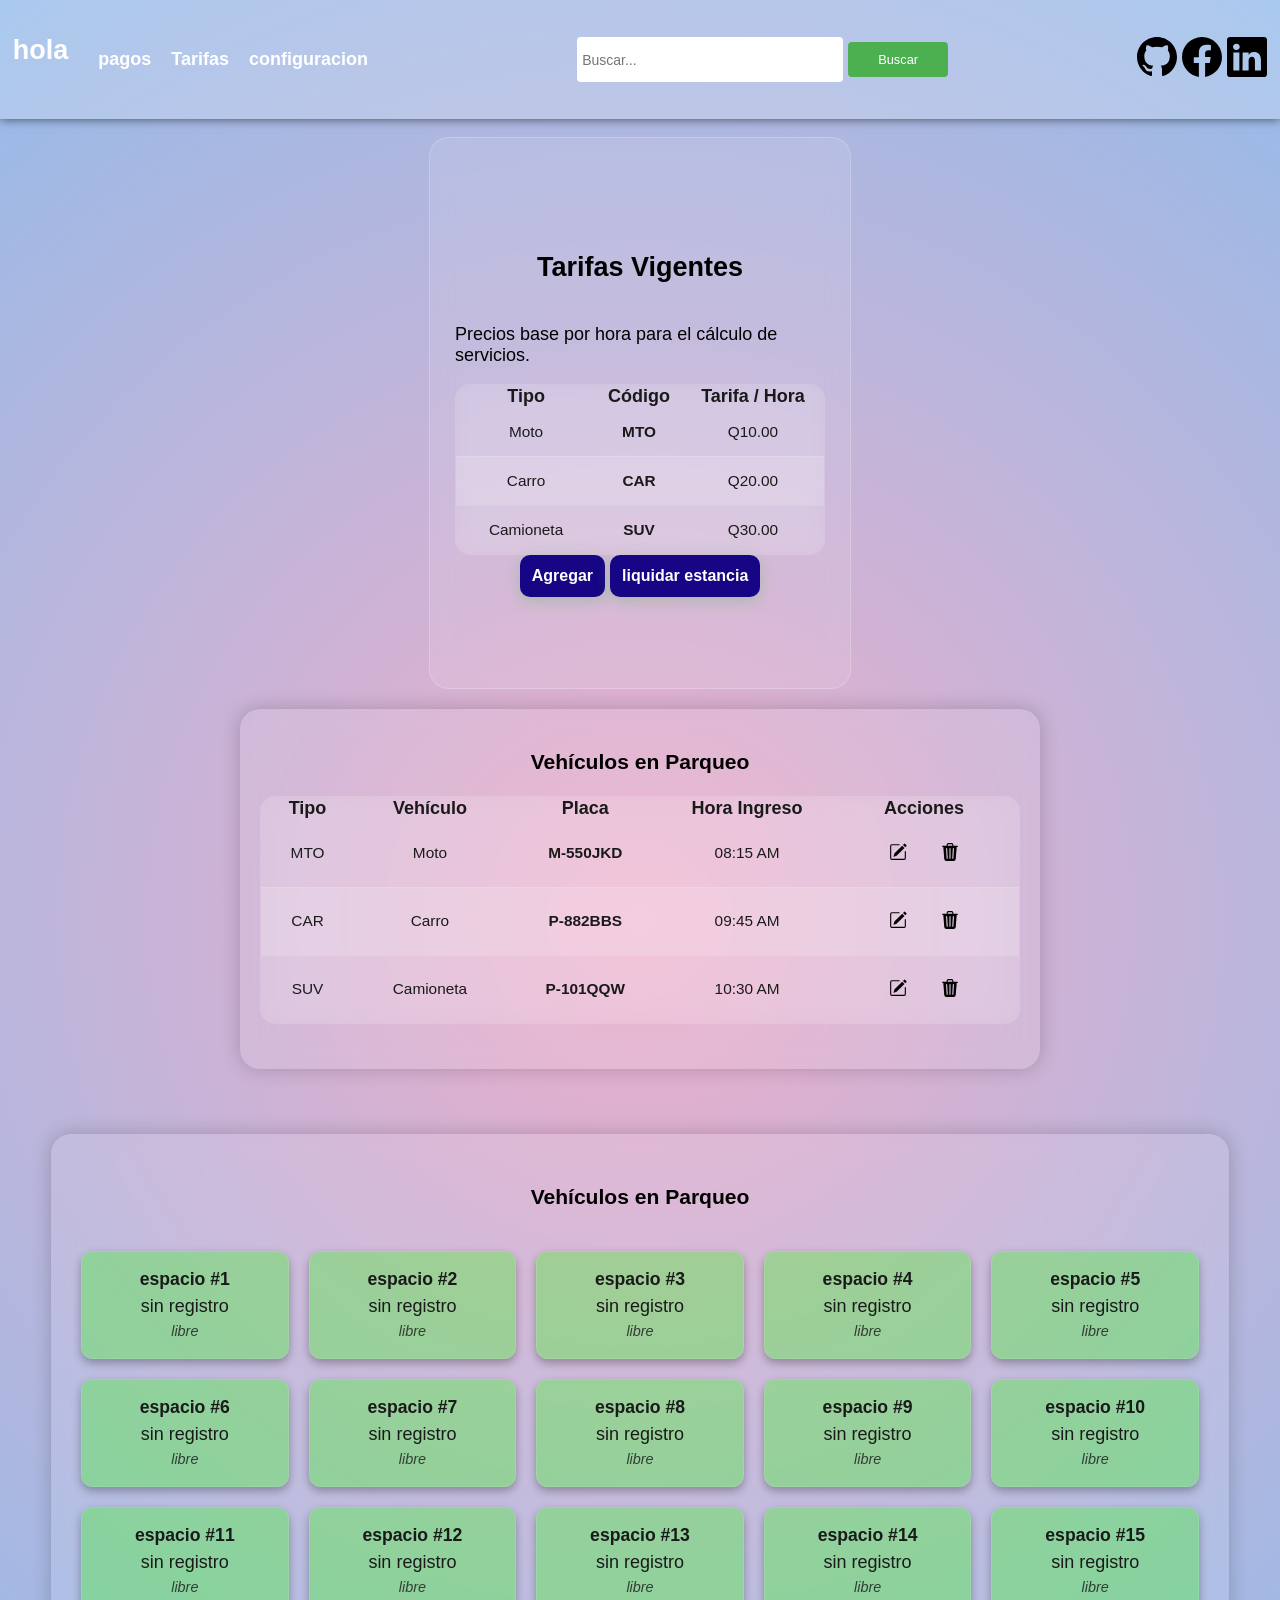
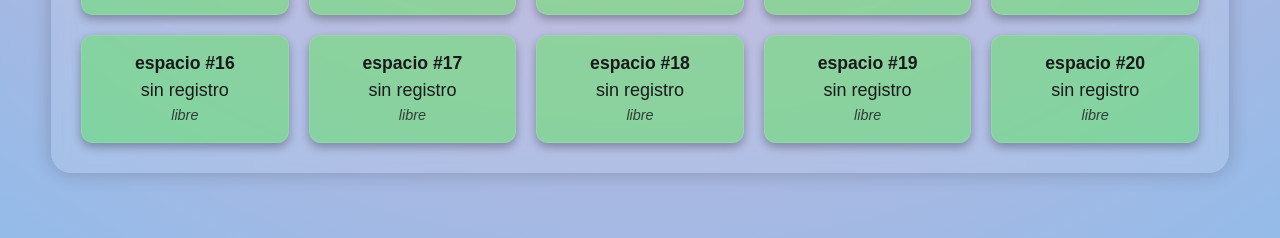
==== index.html @ a2da69eb "feat: :sparkles: se crearon dos nuevos archivos para almacenar los carros ya liquidados extraemos lo" ====
<!DOCTYPE html>
<html lang="en">

<head>
    <meta charset="UTF-8">
    <meta name="viewport" content="width=device-width, initial-scale=1.0">
    <title>Campus Parking || Campus land</title>
    <link rel="stylesheet" href="/css/style.css">
</head>

<body>
    <header>
        <nav class="navbar">
            <div class="nav-container">
                <div class="iconos">
                    <h1>hola</h1>
                </div>
                <ul class="nav-links">
                    <li><a href="/pagos.html">pagos</a></li>
                    <li><a href="#tarifas">Tarifas</a></li>
                    <li><a href="#">configuracion</a></li>
                </ul>
            </div>

            <div class="buscador">
                <input type="text" placeholder="Buscar...">
                <button type="submit">Buscar</button>
            </div>
            <div class="iconos-sociales">
                <a href=""><img src="/imagenes/iconos/github.svg" alt="github"></a>
                <a href=""><img src="/imagenes/iconos/facebook.svg" alt="facebook"></a>
                <a href=""><img src="/imagenes/iconos/linkedin.svg" alt="linkedin"></a>
            </div>
        </nav>
    </header>

    <main class="main">
        <div class="container-principal">

            <!-- SECCIÓN: TARIFAS -->
            <section id="tarifas" class="secciones">
                <h2>Tarifas Vigentes</h2>
                <p>Precios base por hora para el cálculo de servicios.</p>
                <table class="diseño tabla-tarifas">
                    <thead>
                        <tr>
                            <th>Tipo</th>
                            <th>Código</th>
                            <th>Tarifa / Hora</th>
                        </tr>
                    </thead>
                    <tbody>
                        <tr>
                            <td>Moto</td>
                            <td><strong>MTO</strong></td>
                            <td>Q10.00</td>
                        </tr>
                        <tr>
                            <td>Carro</td>
                            <td><strong>CAR</strong></td>
                            <td>Q20.00</td>
                        </tr>
                        <tr>
                            <td>Camioneta</td>
                            <td><strong>SUV</strong></td>
                            <td>Q30.00</td>
                        </tr>
                    </tbody>
                </table>
                <div class="acciones-formulario">
                    <a href="#agregar"><button type="submit" class="btn-actualizar">Agregar</button></a>
                    <a href="#liquidar"><button type="submit" class="btn-actualizar">liquidar estancia</button></a>
                    <div>
            </section>

            <!-- SECCIÓN: INGRESO -->
            <section id="agregar" class="secciones">
                <h2>Ingreso de Vehículo</h2>
                <form id="formulario-agregar" class="formulario-modificar">
                    <div class="grupo-input">
                        <label for="tipo-ingreso">Vehículo:</label>
                        <select id="tipo-ingreso" class="input-estilizado" required>
                            <option value="" disabled selected>Elegir tipo...</option>
                            <option value="MTO">MTO - Moto</option>
                            <option value="CAR">CAR - Carro</option>
                            <option value="SUV">SUV - Camioneta</option>
                        </select>
                    </div>
                    <div class="grupo-input">
                        <label>Detalles de entrada:</label>
                        <input type="number" id="estacionamiento" placeholder="Lugar (1-20)" min="1" max="20" required>

                        <input type="text" id="placa" placeholder="Ej: qw-145dr" required autocomplete="off">
                    </div>
                    <button type="submit" class="btn-actualizar">Registrar Ingreso</button>
                    <a href="#tarifas" class="btn-cancelar">Volver al inicio</a>
                </form>
            </section>

            <!-- SECCIÓN: MODIFICAR (Para corregir registros existentes) -->
            <section id="modificar" class="secciones">
                <h2>Modificar Registro</h2>
                <p>Utilice esta sección para corregir la placa o el tiempo de un vehículo ya ingresado.</p>

                <form class="formulario-modificar" id="formulario-modificacion">
                    <div class="grupo-input">
                        <label>Vehículo a editar:</label>
                        <input type="text" id="placa2" placeholder="Número de placa (Ej: P-123ABC)" required>

                    </div>

                    <div class="grupo-input">
                        <label>Nuevos datos del vehículo:</label>
                        <input type="number" id="estacionamiento1" placeholder="ingrese el lugar de estacionamiento"
                            min="1" max="20" required>
                        <input type="text" placeholder="Nueva placa (Ej: P-123ABC)" id="placas3" required>

                    </div>

                    <div class="acciones-formulario">
                        <button type="submit" class="btn-actualizar">Confirmar Cambios</button>
                        <a href="#tarifas" class="btn-cancelar">Cancelar y Volver</a>
                    </div>
                </form>
            </section>

            <!-- SECCIÓN: LIQUIDAR -->
            <section id="liquidar" class="secciones">
                <h2>Liquidar Estancia</h2>
                <form action="#" class="formulario-modificar" id="formulario-liquidar">
                    <div class="grupo-input">
                        <label>Seleccionar Vehículo Activo:</label>
                        <input type="text" placeholder="Buscar por número de placa" id="Liquidar-placa" required>
                    </div>

                    <div class="grupo-input">
                        <label>Total a pagar (Q):</label>
                        <input type="text" placeholder="Cálculo automático" readonly id="total">
                    </div>

                    <button type="submit" class="btn-actualizar">Registrar Pago y Salida</button>
                    <a href="#tarifas" class="btn-cancelar">Volver al inicio</a>
                </form>
            </section>
        </div>

        <!-- TABLA DE REGISTROS ACTIVOS -->
        <div class="container" id="modificaciones">
            <h3>Vehículos en Parqueo</h3>
            <table class="diseño" id="tablaVehiculos">
                <thead>
                    <tr>
                        <th>Tipo</th>
                        <th>Vehículo</th>
                        <th>Placa</th>
                        <th>Hora Ingreso</th>
                        <th>Acciones</th>
                    </tr>
                </thead>
                <tbody>
                    <!-- Fila de ejemplo 1 -->
                    <tr>
                        <td>MTO</td>
                        <td>Moto</td>
                        <td><strong>M-550JKD</strong></td>
                        <td>08:15 AM</td> <!-- Ejemplo de hora real -->
                        <td>
                            <a href="#modificar" class="btn-scroll">
                                <img src="/imagenes/iconos/pencil.svg" alt="editar" width="18">
                            </a>
                            <button class="btn-borrar">
                                <img src="/imagenes/iconos/trash.svg" alt="eliminar" width="18">
                            </button>
                        </td>
                    </tr>

                    <!-- Fila de ejemplo 2 -->
                    <tr>
                        <td>CAR</td>
                        <td>Carro</td>
                        <td><strong>P-882BBS</strong></td>
                        <td>09:45 AM</td>
                        <td>
                            <a href="#modificar" class="btn-scroll">
                                <img src="/imagenes/iconos/pencil.svg" alt="editar" width="18">
                            </a>
                            <button class="btn-borrar">
                                <img src="/imagenes/iconos/trash.svg" alt="eliminar" width="18">
                            </button>
                        </td>
                    </tr>

                    <!-- Fila de ejemplo 3 -->
                    <tr>
                        <td>SUV</td>
                        <td>Camioneta</td>
                        <td><strong>P-101QQW</strong></td>
                        <td>10:30 AM</td>
                        <td>
                            <a href="#modificar" class="btn-scroll">
                                <img src="/imagenes/iconos/pencil.svg" alt="editar" width="18">
                            </a>
                            <button class="btn-borrar">
                                <img src="/imagenes/iconos/trash.svg" alt="eliminar" width="18">
                            </button>
                        </td>
                    </tr>
                </tbody>
            </table>
        </div>
    </main>
    <section class="main">
        <div class="container" id="modificaciones1">
            <div class="">
                <h3>Vehículos en Parqueo</h3>
            </div>
            <div class="contenedor-espacios">
                <div class="espacios" id="espacio-1">
                    <p>espacio #1</p>
                    <p>sin registro</p>
                    <p>libre</p>
                </div>
                <div class="espacios" id="espacio-2">
                    <p>espacio #2</p>
                    <p>sin registro</p>
                    <p>libre</p>
                </div>
                <div class="espacios" id="espacio-3">
                    <p>espacio #3</p>
                    <p>sin registro</p>
                    <p>libre</p>
                </div>
                <div class="espacios" id="espacio-4">
                    <p>espacio #4</p>
                    <p>sin registro</p>
                    <p>libre</p>
                </div>
                <div class="espacios" id="espacio-5">
                    <p>espacio #5</p>
                    <p>sin registro</p>
                    <p>libre</p>
                </div>
                <div class="espacios" id="espacio-6">
                    <p>espacio #6</p>
                    <p>sin registro</p>
                    <p>libre</p>
                </div>
                <div class="espacios" id="espacio-7">
                    <p>espacio #7</p>
                    <p>sin registro</p>
                    <p>libre</p>
                </div>
                <div class="espacios" id="espacio-8">
                    <p>espacio #8</p>
                    <p>sin registro</p>
                    <p>libre</p>
                </div>
                <div class="espacios" id="espacio-9">
                    <p>espacio #9</p>
                    <p>sin registro</p>
                    <p>libre</p>
                </div>
                <div class="espacios" id="espacio-10">
                    <p>espacio #10</p>
                    <p>sin registro</p>
                    <p>libre</p>
                </div>
                <div class="espacios" id="espacio-11">
                    <p>espacio #11</p>
                    <p>sin registro</p>
                    <p>libre</p>
                </div>
                <div class="espacios" id="espacio-12">
                    <p>espacio #12</p>
                    <p>sin registro</p>
                    <p>libre</p>
                </div>
                <div class="espacios" id="espacio-13">
                    <p>espacio #13</p>
                    <p>sin registro</p>
                    <p>libre</p>
                </div>
                <div class="espacios" id="espacio-14">
                    <p>espacio #14</p>
                    <p>sin registro</p>
                    <p>libre</p>
                </div>
                <div class="espacios" id="espacio-15">
                    <p>espacio #15</p>
                    <p>sin registro</p>
                    <p>libre</p>
                </div>
                <div class="espacios" id="espacio-16">
                    <p>espacio #16</p>
                    <p>sin registro</p>
                    <p>libre</p>
                </div>
                <div class="espacios" id="espacio-17">
                    <p>espacio #17</p>
                    <p>sin registro</p>
                    <p>libre</p>
                </div>
                <div class="espacios" id="espacio-18">
                    <p>espacio #18</p>
                    <p>sin registro</p>
                    <p>libre</p>
                </div>
                <div class="espacios" id="espacio-19">
                    <p>espacio #19</p>
                    <p>sin registro</p>
                    <p>libre</p>
                </div>
                <div class="espacios" id="espacio-20">
                    <p>espacio #20</p>
                    <p>sin registro</p>
                    <p>libre</p>
                </div>
            </div>

        </div>
    </section>
    <script src="/javascript/index.js"></script>

</body>

</html>
---- css/style.css ----
/* ================== Variables Globales (Opcional pero recomendado) ================== */
:root {
    --glass-bg: rgba(255, 255, 255, 0.1);
    --glass-border: rgba(255, 255, 255, 0.2);
    --shadow: 0 0 clamp(10px, 2vw, 20px) rgba(0, 0, 0, 0.2);
}
html, body {
    scroll-behavior: auto !important; /* Desactiva scroll suave global */
}
body {
    margin: 0;
    min-height: 100vh;
    padding: 0;
    /* Clamp para la fuente base: mín 14px, ideal 1.5vw, máx 18px */
    font-size: clamp(14px, 1.5vw, 18px); 
    font-family: Arial, sans-serif;
    background: #EEAECA;
    background: radial-gradient(circle, rgba(238, 174, 202, 1) 0%, rgba(148, 187, 233, 1) 100%);
    overflow-x: hidden; /* Evita scroll horizontal indeseado */
}

/* ================== Login ========================== */
.main-login {
    display: flex;
    justify-content: center;
    align-items: center;
    width: 100%;
    height: 100%;
    min-height: 100vh;
    padding: clamp(10px, 2vw, 20px); /* Padding de seguridad en bordes */
    box-sizing: border-box;
}

.container {
    display: flex;
    flex-direction: column;
    justify-content: center;
    align-items: center;
    /* Ancho responsive: min 300px, preferido 400px, max 90% del viewport */
    width: clamp(300px, 90vw, 400px); 
    height: auto; /* Mejor auto que fijo para evitar cortes */
    min-height: clamp(300px, 60vh, 500px);
    background-color: var(--glass-bg);
    border-radius: clamp(10px, 2vw, 20px);
    box-shadow: var(--shadow);
    backdrop-filter: blur(10px);
    text-align: center;
    overflow: hidden; /* Contener hijos */
    padding: clamp(10px, 2vw, 20px);
    box-sizing: border-box;
}

.iconos {
    width: clamp(20%, 30%, 40%);
    height: auto;
    margin-bottom: clamp(10px, 2vh, 20px);
}

.iconos img {
    width: 100%;
    height: 100%;
    object-fit: contain;
}

.informacion {
    display: flex;
    flex-direction: column;
    padding: clamp(10px, 3vw, 20px);
    text-align: center;
    width: 100%;
    box-sizing: border-box;
}

.formulario-login {
    display: flex;
    flex-direction: column;
    gap: clamp(10px, 2vh, 15px);
    margin-top: clamp(10px, 3vh, 20px);
    width: clamp(70%, 90%, 100%);
    margin-left: auto;
    margin-right: auto;
    align-items: center;
}

.formulario-login input {
    width: 100%;
    padding: clamp(8px, 1.5vw, 12px);
    border: none;
    border-radius: clamp(4px, 1vw, 8px);
    background-color: rgba(255, 255, 255, 0.3);
    box-shadow: 0 0 5px rgba(0, 0, 0, 0.4);
    /* Fuente responsive dentro del input */
    font-size: clamp(14px, 1.2vw, 16px); 
    box-sizing: border-box;
}

.formulario-login button {
    padding: clamp(8px, 1.5vw, 12px) clamp(15px, 3vw, 25px);
    border: none;
    border-radius: clamp(4px, 1vw, 8px);
    background-color: #6b7dd59b;
    color: white;
    font-size: clamp(14px, 1.2vw, 16px);
    cursor: pointer;
    transition: background-color 0.3s ease;
    width: 100%; /* Botón full width en móviles se ve mejor */
    max-width: 200px;
}

.formulario-login button:hover {
    background-color: #1a10da;
}


/* ================== Cabecera Index ================== */

.navbar {
    width: 100%;
    background-color: rgba(255, 255, 255, 0.2);
    color: white;
    display: flex;
    justify-content: space-between;
    align-items: center;
    padding: clamp(5px, 1vw, 15px);
    box-shadow: 0 0 10px rgba(0, 0, 0, 0.6);
    margin-bottom: clamp(1%, 2vh, 3%);
    box-sizing: border-box;
    flex-wrap: wrap; /* Permite que los elementos bajen si no caben */
}

.nav-container {
    display: flex;
    align-items: center;
    gap: 10px;
}

.nav-links {
    display: flex;
    flex-direction: row;
    list-style: none;
    gap: clamp(5px, 2vw, 20px);
    margin: 0;
    padding: 0;
    /* Ajuste de margen responsive */
    margin: clamp(5px, 2vw, 20px); 
}

.nav-links a {
    text-decoration: none;
    color: white;
    font-weight: bold;
    display: inline-block;
    transition: all 0.3s ease;
    font-size: clamp(14px, 1.5vw, 18px);
}

.nav-links a:hover {
    color: #4CAF50;
    transform: translateY(-2px);
}

/* --- Estilos del Buscador --- */
.buscador {
    display: flex;
    gap: clamp(2px, 1vw, 5px);
    border-radius: 50px;
    margin: 0;
    align-items: center;
}

.buscador input {
    width: clamp(100px, 20vw, 300px);
    height: clamp(25px, 3vw, 35px);
    padding: clamp(2px, 1vw, 5px);
    border: none;
    border-radius: 4px;
    font-size: clamp(12px, 1.2vw, 14px);
}

.buscador button {
    width: clamp(60px, 10vw, 100px);
    height: clamp(25px, 3vw, 35px);
    padding: 2px 5px;
    background-color: #4CAF50;
    color: white;
    border: none;
    border-radius: 4px;
    cursor: pointer;
    font-size: clamp(10px, 1vw, 14px);
}

/* iconos sociales */
.iconos-sociales {
    display: flex;
    gap: clamp(2px, 1vw, 5px);
}

.iconos-sociales img {
    width: clamp(20px, 4vw, 40px);
    height: auto;
    cursor: pointer;
    transition: transform 0.3s ease;
}



/* ================== Main Principal ================== */

.main {
    display: flex;
    justify-content: center;
    align-items: flex-start; 
    width: 100%;
    height: auto;
    gap: clamp(10px, 2vw, 20px);
    flex-wrap: wrap;
    margin-bottom: clamp(20px, 5vh, 50px);
    padding: 0 clamp(10px, 2vw, 20px);
    box-sizing: border-box;
}

#modificaciones {
    display: flex;
    flex-direction: column;
    justify-content: start;
    background-color: var(--glass-bg);
    border-radius: clamp(10px, 2vw, 20px);
    box-shadow: var(--shadow);
    backdrop-filter: blur(10px);
    padding: clamp(10px, 2vw, 20px);
    width: clamp(300px, 95%, 800px); 
    height: auto;
    min-height: clamp(200px, 40vh, 500px);
    overflow-x: auto;
}

/* diseño de la tabla */
.diseño {
    width: 100%;
    font-family: 'Segoe UI', Tahoma, Geneva, Verdana, sans-serif;
    background: var(--glass-bg);
    backdrop-filter: blur(10px);
    border-radius: clamp(8px, 1.5vw, 15px);
    overflow: hidden;
    color: #1a1a1a;
    border: 1px solid var(--glass-border);
    border-collapse: collapse; /* Importante para tablas */
}

.diseño td {
    padding: clamp(8px, 1.5vw, 15px);
    text-align: center;
    border-bottom: 1px solid rgba(255, 255, 255, 0.1);
    font-size: clamp(12px, 1.2vw, 16px);
}

.diseño tr:nth-child(even) {
    background-color: rgba(255, 255, 255, 0.15);
}

.diseño tr:hover {
    background-color: rgba(255, 255, 255, 0.25);
    transition: background 0.3s ease;
}

.diseño tr:last-child td {
    border-bottom: none;
}

.diseño button {
    padding: clamp(4px, 0.8vw, 8px) clamp(8px, 1.5vw, 15px);
    border: none;
    border-radius: clamp(3px, 0.5vw, 5px);
    background-color: transparent;
    color: white;
    font-size: clamp(12px, 1vw, 14px);
    cursor: pointer;
    transition: background-color 0.3s ease;
}

.diseño button:hover {
    background-color: rgba(0, 0, 0, 0.4);
}

/* --- Contenedor Principal (Formulario Modificar) --- */
.container-principal {
    display: flex;
    flex-direction: column;
    align-items: center;
    /* Ancho flexible */
    width: clamp(300px, 90vw, 420px);
    /* Altura más controlada - similar a como la tenías */
    height: clamp(450px, 65vh, 550px);
    max-height: clamp(500px, 75vh, 650px);
    background-color: var(--glass-bg);
    border-radius: clamp(10px, 2vw, 20px);
    backdrop-filter: blur(10px);
    overflow-y: auto;
    overflow-x: hidden;
    scroll-behavior: smooth;
    scroll-snap-type: y mandatory;
    border: 1px solid var(--glass-border);
    margin: 0 auto; /* Centrado */
}
.secciones {
    flex: 0 0 100%;
    width: 100%;
    height: 100%;
    display: flex;
    flex-direction: column;
    justify-content: center;
    align-items: center;
    scroll-snap-align: start;
    padding: clamp(15px, 4vw, 25px);
    box-sizing: border-box;
}

.btn-scroll {
    display: inline-block;
    padding: clamp(4px, 1vw, 8px) clamp(8px, 2vw, 15px);
    border-radius: clamp(3px, 1vw, 5px);
    transition: background-color 0.3s ease;
    font-size: clamp(12px, 1.2vw, 14px);
}

.btn-scroll:hover {
    background-color: rgba(0, 0, 0, 0.4);
}

.formulario-modificar {
    display: flex;
    flex-direction: column;
    gap: clamp(10px, 3vh, 20px);
    width: 90%;
    max-width: 350px;
}

.grupo-input {
    display: flex;
    flex-direction: column;
    gap: clamp(4px, 1vh, 8px);
    text-align: left;
    width: 100%;
}

.grupo-input label {
    color: white;
    font-size: clamp(0.75rem, 1.2vw, 0.9rem);
    font-weight: bold;
    margin-left: 5px;
    text-shadow: 1px 1px 2px rgba(0, 0, 0, 0.2);
}

.input-estilizado,
.formulario-modificar input {
    width: 100%;
    padding: clamp(8px, 1.5vw, 12px);
    border: 1px solid rgba(255, 255, 255, 0.3);
    border-radius: clamp(6px, 1.5vw, 10px);
    background: rgba(255, 255, 255, 0.2);
    color: #1a1a1a;
    font-size: clamp(13px, 1.2vw, 15px);
    outline: none;
    transition: all 0.3s ease;
    box-sizing: border-box;
}

.input-estilizado:focus,
.formulario-modificar input:focus {
    background: rgba(255, 255, 255, 0.4);
    border-color: white;
    box-shadow: 0 0 10px rgba(255, 255, 255, 0.2);
}

.btn-actualizar {
    background: #160584;
    color: white;
    padding: clamp(10px, 2vw, 12px);
    border: none;
    border-radius: clamp(6px, 1.5vw, 10px);
    font-weight: bold;
    cursor: pointer;
    box-shadow: 0 4px 15px rgba(76, 175, 80, 0.3);
    transition: transform 0.2s;
    font-size: clamp(14px, 1.5vw, 16px);
}

.btn-actualizar:hover {
    background: #517da0;
    transform: translateY(-2px);
}

.btn-cancelar {
    text-decoration: none;
    color: white;
    font-size: clamp(11px, 1.2vw, 13px);
    opacity: 0.7;
    margin-top: -5px;
}

.btn-cancelar:hover {
    opacity: 1;
    text-decoration: underline;
}



/* ================== Parqueo / Espacios ================== */

#modificaciones1 {
    display: flex;
    flex-direction: column;
    justify-content: start;
    align-items: center;
    background-color: var(--glass-bg);
    border-radius: clamp(10px, 2vw, 20px);
    box-shadow: var(--shadow);
    backdrop-filter: blur(10px);
    padding: clamp(15px, 4vw, 30px);
    width: clamp(300px, 95%, 1400px);
    margin: clamp(10px, 3vh, 20px) auto;
    height: auto;
    min-height: clamp(300px, 50vh, 400px);
    overflow-y: auto;
    overflow-x: hidden;
    box-sizing: border-box;
}

.contenedor-espacios {
    display: grid;
    /* Responsive Grid: 
       En escritorio son 5 columnas. 
       Usamos repeat(auto-fit...) o media queries abajo para cambiar esto */
    grid-template-columns: repeat(5, 1fr); 
    gap: clamp(10px, 2vw, 20px);
    width: 100%;
    margin-top: clamp(10px, 3vh, 20px);
}

.espacios {
    display: flex;
    flex-direction: column;
    justify-content: center;
    align-items: center;
    width: 100%;
    height: clamp(80px, 12vh, 120px);
    background-color: rgba(38, 255, 0, 0.3);
    border-radius: clamp(8px, 1.5vw, 12px);
    box-shadow: 0 4px 10px rgba(0, 0, 0, 0.3);
    transition: transform 0.2s ease, background-color 0.3s ease;
    padding: clamp(5px, 1.5vw, 15px);
    box-sizing: border-box;
    overflow: hidden;
    border: 1px solid rgba(255, 255, 255, 0.1);
    text-align: center;
}

.espacios:hover {
    transform: translateY(-5px);
    background-color: rgba(42, 196, 15, 0.5);
}

.espacios p {
    margin: clamp(1px, 0.5vh, 3px) 0;
    font-family: sans-serif;
    color: #1a1a1a;
    line-height: 1.2;
}

.espacios p:first-child {
    font-weight: bold;
    font-size: clamp(0.9rem, 1.5vw, 1.1rem);
}

.espacios p:last-child {
    font-style: italic;
    font-size: clamp(0.7rem, 1.2vw, 0.9rem);
    opacity: 0.8;
}

/* ================== MEDIA QUERIES ================== */

/* Tablets y pantallas medianas (menos de 900px) */
@media (max-width: 900px) {
    .contenedor-espacios {
        /* Reducimos a 3 columnas */
        grid-template-columns: repeat(3, 1fr);
    }
    
    .navbar {
        flex-direction: column;
        gap: 10px;
    }
    
    .nav-container {
        width: 100%;
        justify-content: center;
    }
}

/* Móviles (menos de 600px) */
@media (max-width: 600px) {
    .main {
        flex-direction: column;
        align-items: center;
    }

    #modificaciones, .container-principal {
        width: 95%; /* Ocupar casi todo el ancho */
        margin-bottom: 20px;
    }

    .contenedor-espacios {
        /* En móvil, 2 columnas para que sean legibles */
        grid-template-columns: repeat(2, 1fr);
    }

    .buscador {
        width: 100%;
        justify-content: center;
    }

    .buscador input {
        width: 60%;
    }
    
    .iconos-sociales {
        margin-top: 10px;
    }
    
    .nav-links {
        flex-wrap: wrap;
        justify-content: center;
    }
}

/* Pantallas muy pequeñas (menos de 350px) */
@media (max-width: 350px) {
    .contenedor-espacios {
        /* 1 sola columna */
        grid-template-columns: 1fr;
    }
    
    .formulario-login button {
        width: 100%;
    }
}
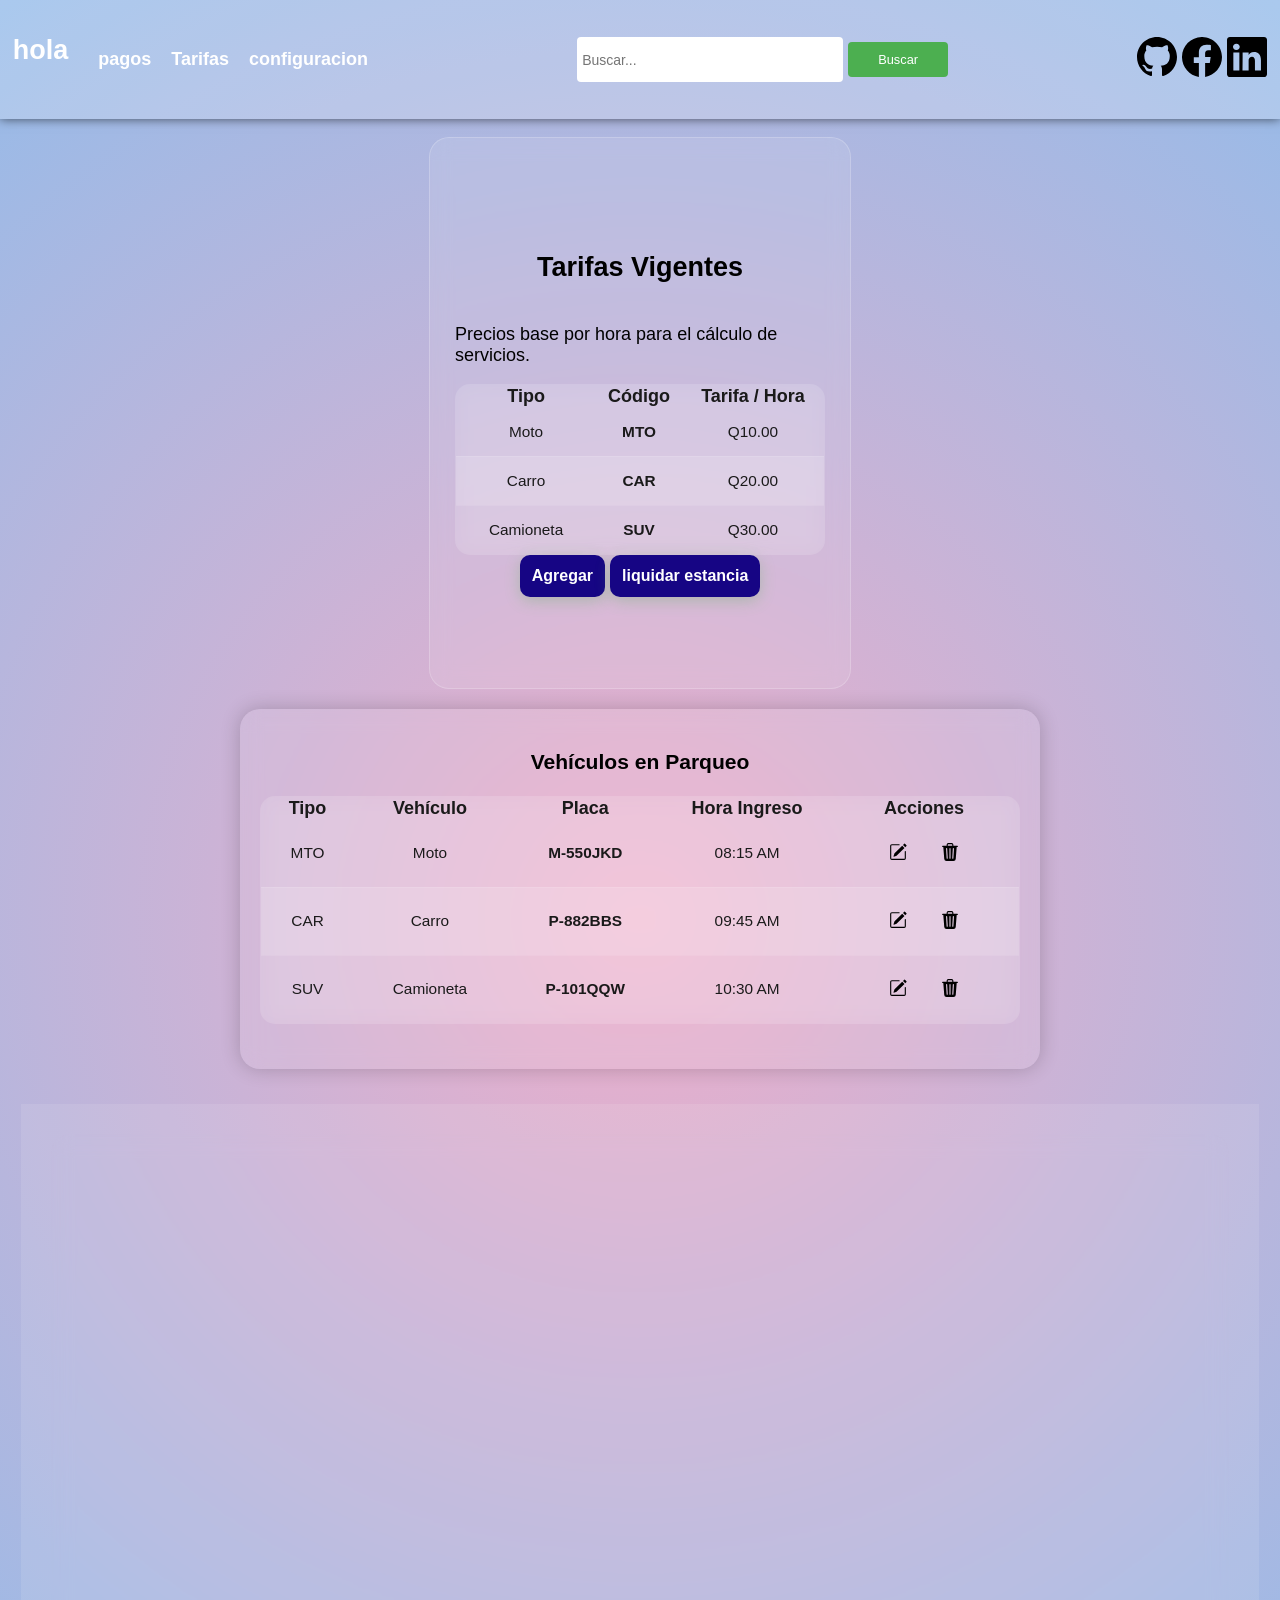
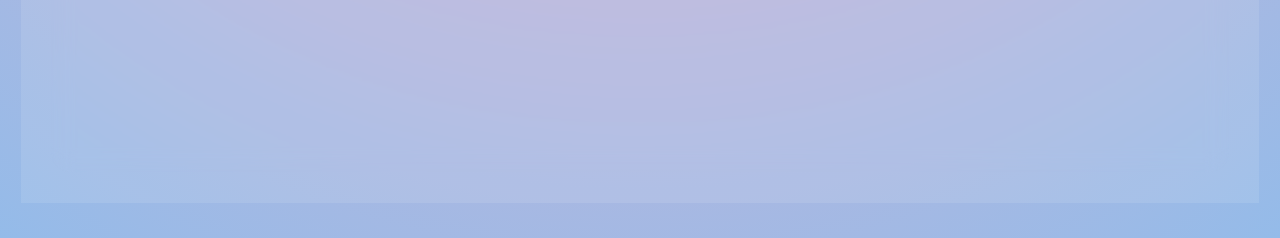
==== commit 715772a4: "feat: :art: se mejoraron los links de navegacion" ====
--- a/index.html
+++ b/index.html
@@ -157,7 +157,7 @@
                         <th>Acciones</th>
                     </tr>
                 </thead>
-                <tbody>
+                <tbody id="datos">
                     <!-- Fila de ejemplo 1 -->
                     <tr>
                         <td>MTO</td>
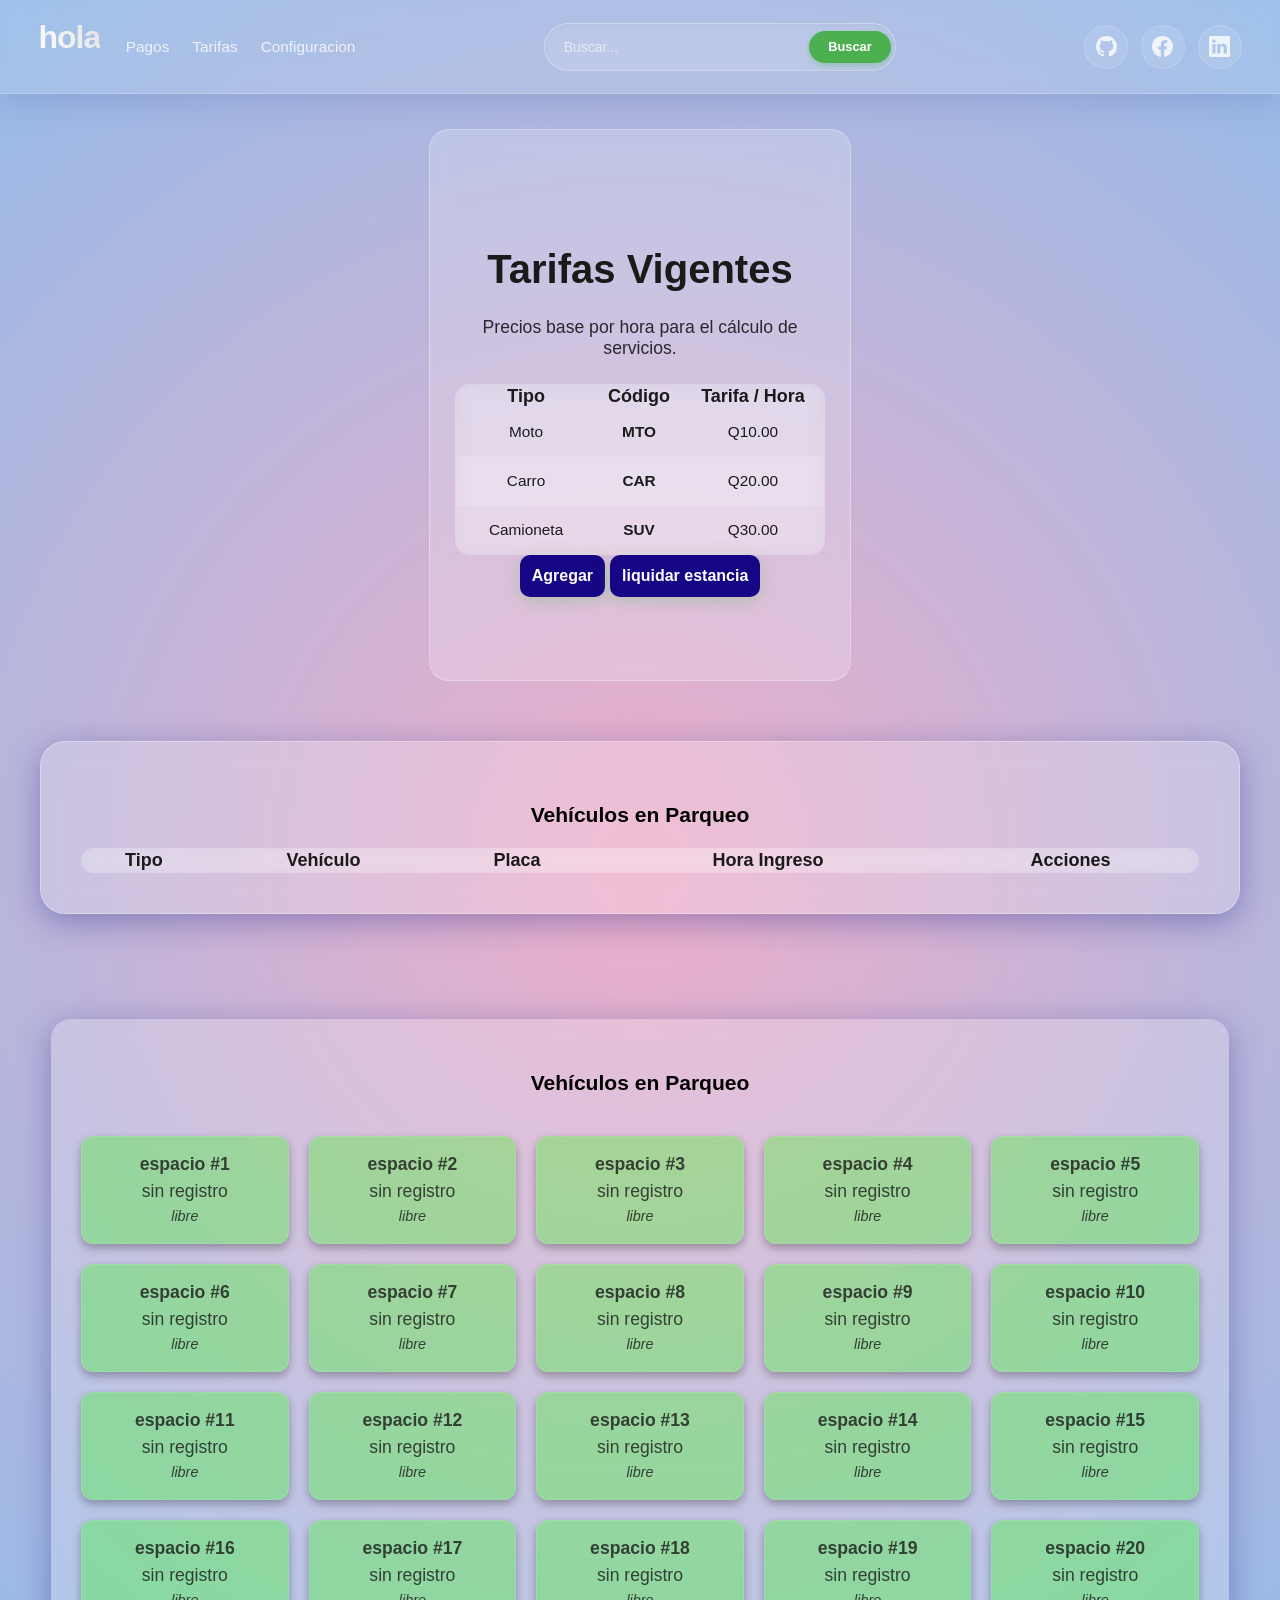
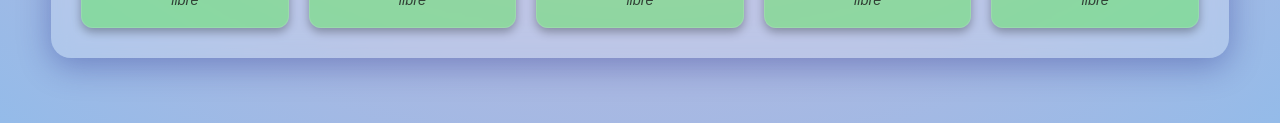
==== commit 473d9902: "feat: :art: rediseñar navbar y buscador con estilo glassmorphism - Se integra el buscador dentro de " ====
--- a/index.html
+++ b/index.html
@@ -6,34 +6,38 @@
     <meta name="viewport" content="width=device-width, initial-scale=1.0">
     <title>Campus Parking || Campus land</title>
     <link rel="stylesheet" href="/css/style.css">
+    <link rel="stylesheet" href="/css/pagos.css">
+    <link rel="stylesheet" href="/css/mediaQuerys.css">
 </head>
 
 <body>
-    <header>
-        <nav class="navbar">
-            <div class="nav-container">
-                <div class="iconos">
-                    <h1>hola</h1>
-                </div>
-                <ul class="nav-links">
-                    <li><a href="/pagos.html">pagos</a></li>
-                    <li><a href="#tarifas">Tarifas</a></li>
-                    <li><a href="#">configuracion</a></li>
-                </ul>
+  <header>
+    <nav class="navbar">
+        <div class="nav-container">
+            <div class="iconos">
+                <h1 class="logo">hola</h1>
             </div>
-
-            <div class="buscador">
-                <input type="text" placeholder="Buscar...">
-                <button type="submit">Buscar</button>
-            </div>
-            <div class="iconos-sociales">
-                <a href=""><img src="/imagenes/iconos/github.svg" alt="github"></a>
-                <a href=""><img src="/imagenes/iconos/facebook.svg" alt="facebook"></a>
-                <a href=""><img src="/imagenes/iconos/linkedin.svg" alt="linkedin"></a>
-            </div>
-        </nav>
-    </header>
-
+            <ul class="nav-links">
+                <li><a href="/pagos.html">pagos</a></li>
+                <li><a href="#tarifas">Tarifas</a></li>
+                <li><a href="#">configuracion</a></li>
+            </ul>
+        </div>
+
+        <form class="buscador">
+            <input type="text" placeholder="Buscar...">
+            <button type="submit">
+                <span>Buscar</span>
+            </button>
+        </form>
+
+        <div class="iconos-sociales">
+            <a href=""><img src="/imagenes/iconos/github.svg" alt="github"></a>
+            <a href=""><img src="/imagenes/iconos/facebook.svg" alt="facebook"></a>
+            <a href=""><img src="/imagenes/iconos/linkedin.svg" alt="linkedin"></a>
+        </div>
+    </nav>
+</header>
     <main class="main">
         <div class="container-principal">
 
@@ -145,69 +149,71 @@
         </div>
 
         <!-- TABLA DE REGISTROS ACTIVOS -->
-        <div class="container" id="modificaciones">
-            <h3>Vehículos en Parqueo</h3>
-            <table class="diseño" id="tablaVehiculos">
-                <thead>
-                    <tr>
-                        <th>Tipo</th>
-                        <th>Vehículo</th>
-                        <th>Placa</th>
-                        <th>Hora Ingreso</th>
-                        <th>Acciones</th>
-                    </tr>
-                </thead>
-                <tbody id="datos">
-                    <!-- Fila de ejemplo 1 -->
-                    <tr>
-                        <td>MTO</td>
-                        <td>Moto</td>
-                        <td><strong>M-550JKD</strong></td>
-                        <td>08:15 AM</td> <!-- Ejemplo de hora real -->
-                        <td>
-                            <a href="#modificar" class="btn-scroll">
-                                <img src="/imagenes/iconos/pencil.svg" alt="editar" width="18">
-                            </a>
-                            <button class="btn-borrar">
-                                <img src="/imagenes/iconos/trash.svg" alt="eliminar" width="18">
-                            </button>
-                        </td>
-                    </tr>
-
-                    <!-- Fila de ejemplo 2 -->
-                    <tr>
-                        <td>CAR</td>
-                        <td>Carro</td>
-                        <td><strong>P-882BBS</strong></td>
-                        <td>09:45 AM</td>
-                        <td>
-                            <a href="#modificar" class="btn-scroll">
-                                <img src="/imagenes/iconos/pencil.svg" alt="editar" width="18">
-                            </a>
-                            <button class="btn-borrar">
-                                <img src="/imagenes/iconos/trash.svg" alt="eliminar" width="18">
-                            </button>
-                        </td>
-                    </tr>
-
-                    <!-- Fila de ejemplo 3 -->
-                    <tr>
-                        <td>SUV</td>
-                        <td>Camioneta</td>
-                        <td><strong>P-101QQW</strong></td>
-                        <td>10:30 AM</td>
-                        <td>
-                            <a href="#modificar" class="btn-scroll">
-                                <img src="/imagenes/iconos/pencil.svg" alt="editar" width="18">
-                            </a>
-                            <button class="btn-borrar">
-                                <img src="/imagenes/iconos/trash.svg" alt="eliminar" width="18">
-                            </button>
-                        </td>
-                    </tr>
-                </tbody>
-            </table>
-        </div>
+        <div class="contenedor-principal">
+            <div class="contenedor" id="tabla">
+                <h3>Vehículos en Parqueo</h3>
+                <table class="diseño" id="tablaVehiculos">
+                    <thead>
+                        <tr>
+                            <th>Tipo</th>
+                            <th>Vehículo</th>
+                            <th>Placa</th>
+                            <th>Hora Ingreso</th>
+                            <th>Acciones</th>
+                        </tr>
+                    </thead>
+                    <tbody id="datos">
+                        <!-- Fila de ejemplo 1 -->
+                        <tr>
+                            <td>MTO</td>
+                            <td>Moto</td>
+                            <td><strong>M-550JKD</strong></td>
+                            <td>08:15 AM</td> <!-- Ejemplo de hora real -->
+                            <td>
+                                <a href="#modificar" class="btn-scroll">
+                                    <img src="/imagenes/iconos/pencil.svg" alt="editar" width="18">
+                                </a>
+                                <button class="btn-borrar">
+                                    <img src="/imagenes/iconos/trash.svg" alt="eliminar" width="18">
+                                </button>
+                            </td>
+                        </tr>
+
+                        <!-- Fila de ejemplo 2 -->
+                        <tr>
+                            <td>CAR</td>
+                            <td>Carro</td>
+                            <td><strong>P-882BBS</strong></td>
+                            <td>09:45 AM</td>
+                            <td>
+                                <a href="#modificar" class="btn-scroll">
+                                    <img src="/imagenes/iconos/pencil.svg" alt="editar" width="18">
+                                </a>
+                                <button class="btn-borrar">
+                                    <img src="/imagenes/iconos/trash.svg" alt="eliminar" width="18">
+                                </button>
+                            </td>
+                        </tr>
+
+                        <!-- Fila de ejemplo 3 -->
+                        <tr>
+                            <td>SUV</td>
+                            <td>Camioneta</td>
+                            <td><strong>P-101QQW</strong></td>
+                            <td>10:30 AM</td>
+                            <td>
+                                <a href="#modificar" class="btn-scroll">
+                                    <img src="/imagenes/iconos/pencil.svg" alt="editar" width="18">
+                                </a>
+                                <button class="btn-borrar">
+                                    <img src="/imagenes/iconos/trash.svg" alt="eliminar" width="18">
+                                </button>
+                            </td>
+                        </tr>
+                    </tbody>
+                </table>
+                </div>
+            </div>
     </main>
     <section class="main">
         <div class="container" id="modificaciones1">
--- a/css/style.css
+++ b/css/style.css
@@ -36,7 +36,6 @@
     flex-direction: column;
     justify-content: center;
     align-items: center;
-    /* Ancho responsive: min 300px, preferido 400px, max 90% del viewport */
     width: clamp(300px, 90vw, 400px); 
     height: auto; /* Mejor auto que fijo para evitar cortes */
     min-height: clamp(300px, 60vh, 500px);
@@ -112,94 +111,180 @@
 }
 
 
-/* ================== Cabecera Index ================== */
+/* ================== Cabecera Index (Rediseñada) ================== */
 
 .navbar {
     width: 100%;
-    background-color: rgba(255, 255, 255, 0.2);
+    /* Efecto cristal realzado */
+    background: rgba(255, 255, 255, 0.1); 
+    backdrop-filter: blur(15px);
+    -webkit-backdrop-filter: blur(15px);
+    border-bottom: 1px solid rgba(255, 255, 255, 0.2);
+    box-shadow: 0 8px 32px 0 rgba(31, 38, 135, 0.15);
+    
     color: white;
     display: flex;
     justify-content: space-between;
     align-items: center;
-    padding: clamp(5px, 1vw, 15px);
-    box-shadow: 0 0 10px rgba(0, 0, 0, 0.6);
-    margin-bottom: clamp(1%, 2vh, 3%);
-    box-sizing: border-box;
-    flex-wrap: wrap; /* Permite que los elementos bajen si no caben */
+    padding: clamp(10px, 1.5vw, 20px) clamp(15px, 3vw, 40px);
+    margin-bottom: clamp(15px, 4vh, 35px);
+    box-sizing: border-box;
+    gap: 15px;
+    flex-wrap: wrap; 
 }
 
 .nav-container {
     display: flex;
     align-items: center;
-    gap: 10px;
+    gap: clamp(15px, 2vw, 30px);
+}
+
+.logo {
+    font-size: clamp(1.5rem, 2.5vw, 2.2rem);
+    font-weight: 800;
+    margin: 0;
+    background: linear-gradient(45deg, #ffffff, #e0e0e0);
+    -webkit-background-clip: text;
+    -webkit-text-fill-color: transparent;
+    letter-spacing: -1px;
 }
 
 .nav-links {
     display: flex;
     flex-direction: row;
     list-style: none;
-    gap: clamp(5px, 2vw, 20px);
+    gap: clamp(10px, 1.8vw, 25px);
     margin: 0;
     padding: 0;
-    /* Ajuste de margen responsive */
-    margin: clamp(5px, 2vw, 20px); 
 }
 
 .nav-links a {
     text-decoration: none;
-    color: white;
-    font-weight: bold;
+    color: rgba(255, 255, 255, 0.8);
+    font-weight: 500;
     display: inline-block;
+    transition: all 0.3s cubic-bezier(0.4, 0, 0.2, 1);
+    font-size: clamp(13px, 1.2vw, 16px);
+    text-transform: capitalize;
+    position: relative;
+}
+
+/* Línea animada sutil debajo de los links al pasar el cursor */
+.nav-links a::after {
+    content: '';
+    position: absolute;
+    width: 0;
+    height: 2px;
+    bottom: -4px;
+    left: 0;
+    background-color: #4CAF50;
+    transition: width 0.3s ease;
+}
+
+.nav-links a:hover {
+    color: #ffffff;
+    transform: translateY(-1px);
+}
+
+.nav-links a:hover::after {
+    width: 100%;
+}
+
+/* --- Rediseño del Buscador Estilo Cápsula --- */
+.buscador {
+    display: flex;
+    align-items: center;
+    position: relative;
+    background: rgba(255, 255, 255, 0.15);
+    border: 1px solid rgba(255, 255, 255, 0.25);
+    border-radius: 50px; /* Cápsula perfecta */
+    padding: 4px;
+    box-sizing: border-box;
+    transition: all 0.4s cubic-bezier(0.4, 0, 0.2, 1);
+    box-shadow: inset 0 2px 4px rgba(0, 0, 0, 0.05);
+}
+
+/* Animación de iluminación al hacer clic */
+.buscador:focus-within {
+    background: rgba(255, 255, 255, 0.25);
+    border-color: rgba(76, 175, 80, 0.7);
+    box-shadow: 0 0 15px rgba(76, 175, 80, 0.3), inset 0 2px 4px rgba(0, 0, 0, 0.02);
+    transform: scale(1.02);
+}
+
+.buscador input {
+    width: clamp(140px, 18vw, 280px);
+    height: clamp(30px, 3.5vw, 38px);
+    padding: 0 15px;
+    background: transparent; /* Transparente para usar el fondo de la cápsula */
+    border: none;
+    outline: none;
+    color: white;
+    font-size: clamp(12px, 1.1vw, 14px);
+}
+
+.buscador input::placeholder {
+    color: rgba(255, 255, 255, 0.6);
+}
+
+.buscador button {
+    height: clamp(26px, 3vw, 32px);
+    padding: 0 clamp(12px, 1.5vw, 20px);
+    background-color: #4CAF50;
+    color: white;
+    border: none;
+    border-radius: 50px; /* Redondeado de cápsula interna */
+    cursor: pointer;
+    font-size: clamp(11px, 1vw, 13px);
+    font-weight: 600;
     transition: all 0.3s ease;
-    font-size: clamp(14px, 1.5vw, 18px);
-}
-
-.nav-links a:hover {
-    color: #4CAF50;
-    transform: translateY(-2px);
-}
-
-/* --- Estilos del Buscador --- */
-.buscador {
-    display: flex;
-    gap: clamp(2px, 1vw, 5px);
-    border-radius: 50px;
-    margin: 0;
-    align-items: center;
-}
-
-.buscador input {
-    width: clamp(100px, 20vw, 300px);
-    height: clamp(25px, 3vw, 35px);
-    padding: clamp(2px, 1vw, 5px);
-    border: none;
-    border-radius: 4px;
-    font-size: clamp(12px, 1.2vw, 14px);
-}
-
-.buscador button {
-    width: clamp(60px, 10vw, 100px);
-    height: clamp(25px, 3vw, 35px);
-    padding: 2px 5px;
-    background-color: #4CAF50;
-    color: white;
-    border: none;
-    border-radius: 4px;
-    cursor: pointer;
-    font-size: clamp(10px, 1vw, 14px);
-}
-
-/* iconos sociales */
+    display: flex;
+    align-items: center;
+    justify-content: center;
+    box-shadow: 0 2px 6px rgba(76, 175, 80, 0.4);
+}
+
+.buscador button:hover {
+    background-color: #43a047;
+    box-shadow: 0 4px 12px rgba(76, 175, 80, 0.6);
+    transform: scale(1.03);
+}
+
+/* --- Iconos Sociales Modernizados --- */
 .iconos-sociales {
     display: flex;
-    gap: clamp(2px, 1vw, 5px);
+    gap: clamp(10px, 1vw, 15px);
+    align-items: center;
+}
+
+.iconos-sociales a {
+    display: flex;
+    align-items: center;
+    justify-content: center;
+    width: clamp(32px, 3.5vw, 42px);
+    height: clamp(32px, 3.5vw, 42px);
+    border-radius: 50%;
+    background: rgba(255, 255, 255, 0.1);
+    border: 1px solid rgba(255, 255, 255, 0.15);
+    transition: all 0.3s cubic-bezier(0.4, 0, 0.2, 1);
 }
 
 .iconos-sociales img {
-    width: clamp(20px, 4vw, 40px);
+    width: 50%; /* Se adapta al tamaño del contenedor circular */
     height: auto;
-    cursor: pointer;
-    transition: transform 0.3s ease;
+    filter: invert(1); /* Convierte iconos negros a blancos si es necesario */
+    opacity: 0.8;
+    transition: all 0.3s ease;
+}
+
+.iconos-sociales a:hover {
+    background: rgba(255, 255, 255, 0.25);
+    border-color: rgba(255, 255, 255, 0.5);
+    transform: translateY(-3px) scale(1.05);
+}
+
+.iconos-sociales a:hover img {
+    opacity: 1;
 }
 
 
@@ -217,21 +302,6 @@
     margin-bottom: clamp(20px, 5vh, 50px);
     padding: 0 clamp(10px, 2vw, 20px);
     box-sizing: border-box;
-}
-
-#modificaciones {
-    display: flex;
-    flex-direction: column;
-    justify-content: start;
-    background-color: var(--glass-bg);
-    border-radius: clamp(10px, 2vw, 20px);
-    box-shadow: var(--shadow);
-    backdrop-filter: blur(10px);
-    padding: clamp(10px, 2vw, 20px);
-    width: clamp(300px, 95%, 800px); 
-    height: auto;
-    min-height: clamp(200px, 40vh, 500px);
-    overflow-x: auto;
 }
 
 /* diseño de la tabla */
@@ -477,71 +547,3 @@
     font-size: clamp(0.7rem, 1.2vw, 0.9rem);
     opacity: 0.8;
 }
-
-/* ================== MEDIA QUERIES ================== */
-
-/* Tablets y pantallas medianas (menos de 900px) */
-@media (max-width: 900px) {
-    .contenedor-espacios {
-        /* Reducimos a 3 columnas */
-        grid-template-columns: repeat(3, 1fr);
-    }
-    
-    .navbar {
-        flex-direction: column;
-        gap: 10px;
-    }
-    
-    .nav-container {
-        width: 100%;
-        justify-content: center;
-    }
-}
-
-/* Móviles (menos de 600px) */
-@media (max-width: 600px) {
-    .main {
-        flex-direction: column;
-        align-items: center;
-    }
-
-    #modificaciones, .container-principal {
-        width: 95%; /* Ocupar casi todo el ancho */
-        margin-bottom: 20px;
-    }
-
-    .contenedor-espacios {
-        /* En móvil, 2 columnas para que sean legibles */
-        grid-template-columns: repeat(2, 1fr);
-    }
-
-    .buscador {
-        width: 100%;
-        justify-content: center;
-    }
-
-    .buscador input {
-        width: 60%;
-    }
-    
-    .iconos-sociales {
-        margin-top: 10px;
-    }
-    
-    .nav-links {
-        flex-wrap: wrap;
-        justify-content: center;
-    }
-}
-
-/* Pantallas muy pequeñas (menos de 350px) */
-@media (max-width: 350px) {
-    .contenedor-espacios {
-        /* 1 sola columna */
-        grid-template-columns: 1fr;
-    }
-    
-    .formulario-login button {
-        width: 100%;
-    }
-}
--- a/css/pagos.css
+++ b/css/pagos.css
@@ -0,0 +1,131 @@
+/* Variables de apoyo si no las tienes definidas */
+:root {
+    --glass-bg: rgba(255, 255, 255, 0.2);
+    --glass-border: rgba(255, 255, 255, 0.3);
+    --shadow: 0 8px 32px 0 rgba(31, 38, 135, 0.37);
+    --primary-color: #1a1a1a;
+}
+
+.contenedor-principal {
+    width: 100%;
+    display: flex;
+    justify-content: center;
+    padding: clamp(10px, 3vw, 20px);
+    box-sizing: border-box;
+}
+
+#tabla {
+    display: flex;
+    flex-direction: column;
+    align-items: center;
+    background-color: var(--glass-bg);
+    border-radius: clamp(15px, 3vw, 25px);
+    box-shadow: var(--shadow);
+    backdrop-filter: blur(12px);
+    -webkit-backdrop-filter: blur(12px);
+    padding: clamp(15px, 4vw, 40px); /* Ajustado para pantallas pequeñas */
+    width: 100%;
+    max-width: 1200px; 
+    margin: 20px auto;
+    border: 1px solid var(--glass-border);
+    box-sizing: border-box;
+    overflow: hidden; /* Evita que cualquier elemento rompa el diseño */
+}
+
+h2 {
+    font-size: clamp(1.4rem, 5vw, 2.5rem); /* Letra más fluida */
+    margin-bottom: 8px;
+    color: var(--primary-color);
+    text-align: center;
+}
+
+p {
+    font-size: clamp(0.85rem, 2vw, 1.1rem); /* Mejor escala para móviles */
+    margin-bottom: 25px;
+    opacity: 0.8;
+    text-align: center;
+}
+
+.Tabla {
+    width: 100%;
+    border-collapse: collapse;
+    font-family: 'Segoe UI', system-ui, sans-serif;
+}
+
+.Tabla thead th {
+    background-color: rgba(0, 0, 0, 0.05);
+    padding: 15px;
+    font-size: clamp(12px, 1.2vw, 15px);
+    text-transform: uppercase;
+    letter-spacing: 1px;
+    border-bottom: 2px solid var(--glass-border);
+    color: var(--primary-color);
+}
+
+.Tabla td {
+    padding: 15px;
+    text-align: center;
+    font-size: clamp(13px, 1.3vw, 16px); 
+    color: var(--primary-color);
+    border-bottom: 1px solid rgba(0, 0, 0, 0.05);
+}
+
+/* --- MODO RESPONSIVO (Móviles y Tablets) --- */
+@media (max-width: 850px) {
+    .Tabla thead {
+        display: none; /* Oculta cabecera original */
+    }
+
+    .Tabla, .Tabla tbody, .Tabla tr {
+        display: block;
+        width: 100%;
+    }
+
+    .Tabla tr {
+        margin-bottom: 15px;
+        border: 1px solid var(--glass-border);
+        border-radius: 15px;
+        background: rgba(255, 255, 255, 0.1);
+        padding: 8px 12px;
+        box-shadow: 0 4px 6px rgba(0,0,0,0.05);
+        box-sizing: border-box;
+    }
+
+    .Tabla td {
+        display: flex; /* Cambiado a flexbox para controlar el espacio perfectamente */
+        justify-content: space-between; /* Envía el título a la izquierda y el valor a la derecha */
+        align-items: center;
+        text-align: right;
+        padding: clamp(10px, 2vw, 15px) 0; /* Padding vertical fluido, sin padding lateral estático */
+        width: 100%;
+        border-bottom: 1px solid rgba(0, 0, 0, 0.05);
+        box-sizing: border-box;
+        font-size: clamp(12px, 3.5vw, 15px); /* Letra ultra adaptable en móvil */
+        gap: 15px; /* Espacio mínimo entre etiqueta y valor */
+    }
+
+    .Tabla td:last-child {
+        border-bottom: none;
+    }
+
+    /* Formateo del atributo data-label (Izquierda) */
+    .Tabla td::before {
+        content: attr(data-label);
+        font-weight: bold;
+        text-transform: uppercase;
+        font-size: clamp(10px, 3vw, 12px); /* Letra fluida para las etiquetas */
+        color: rgba(0, 0, 0, 0.6);
+        text-align: left;
+        flex-shrink: 0; /* Evita que el título se encoja */
+    }
+    
+    /* El texto del valor (Derecha) */
+    .Tabla td {
+        font-weight: 500;
+    }
+    
+    /* Resaltar el Pago Total en móviles si es el último elemento */
+    .Tabla tr td:last-child {
+        font-weight: bold;
+    }
+}
--- a/css/mediaQuerys.css
+++ b/css/mediaQuerys.css
@@ -0,0 +1,95 @@
+
+/* ================== MEDIA QUERIES ================== */
+
+/* Tablets y pantallas medianas (menos de 900px) */
+@media (max-width: 900px) {
+    .contenedor-espacios {
+        /* Reducimos a 3 columnas */
+        grid-template-columns: repeat(3, 1fr);
+    }
+    
+    .navbar {
+        flex-direction: column;
+        gap: 10px;
+    }
+    
+    .nav-container {
+        width: 100%;
+        justify-content: center;
+    }
+}
+
+/* Móviles (menos de 600px) */
+@media (max-width: 600px) {
+    .main {
+        flex-direction: column;
+        align-items: center;
+    }
+
+    #modificaciones, .container-principal {
+        width: 95%; /* Ocupar casi todo el ancho */
+        margin-bottom: 20px;
+    }
+
+    .contenedor-espacios {
+        /* En móvil, 2 columnas para que sean legibles */
+        grid-template-columns: repeat(2, 1fr);
+    }
+
+    .buscador {
+        width: 100%;
+        justify-content: center;
+    }
+
+    .buscador input {
+        width: 60%;
+    }
+    
+    .iconos-sociales {
+        margin-top: 10px;
+    }
+    
+    .nav-links {
+        flex-wrap: wrap;
+        justify-content: center;
+    }
+}
+
+/* Pantallas muy pequeñas (menos de 350px) */
+@media (max-width: 350px) {
+    .contenedor-espacios {
+        /* 1 sola columna */
+        grid-template-columns: 1fr;
+    }
+    
+    .formulario-login button {
+        width: 100%;
+    }
+}
+
+/* --- Ajustes Responsive para Pantallas Medianas/Pequeñas --- */
+@media (max-width: 768px) {
+    .navbar {
+        justify-content: center;
+        flex-direction: column;
+        gap: 20px;
+        padding: 20px;
+        text-align: center;
+    }
+
+    .nav-container {
+        flex-direction: column;
+        gap: 10px;
+        width: 100%;
+    }
+
+    .buscador {
+        width: 100%;
+        max-width: 400px; /* No deja que se haga gigante en tablets */
+        justify-content: space-between;
+    }
+
+    .buscador input {
+        flex-grow: 1; /* El input toma todo el espacio disponible en móvil */
+    }
+}
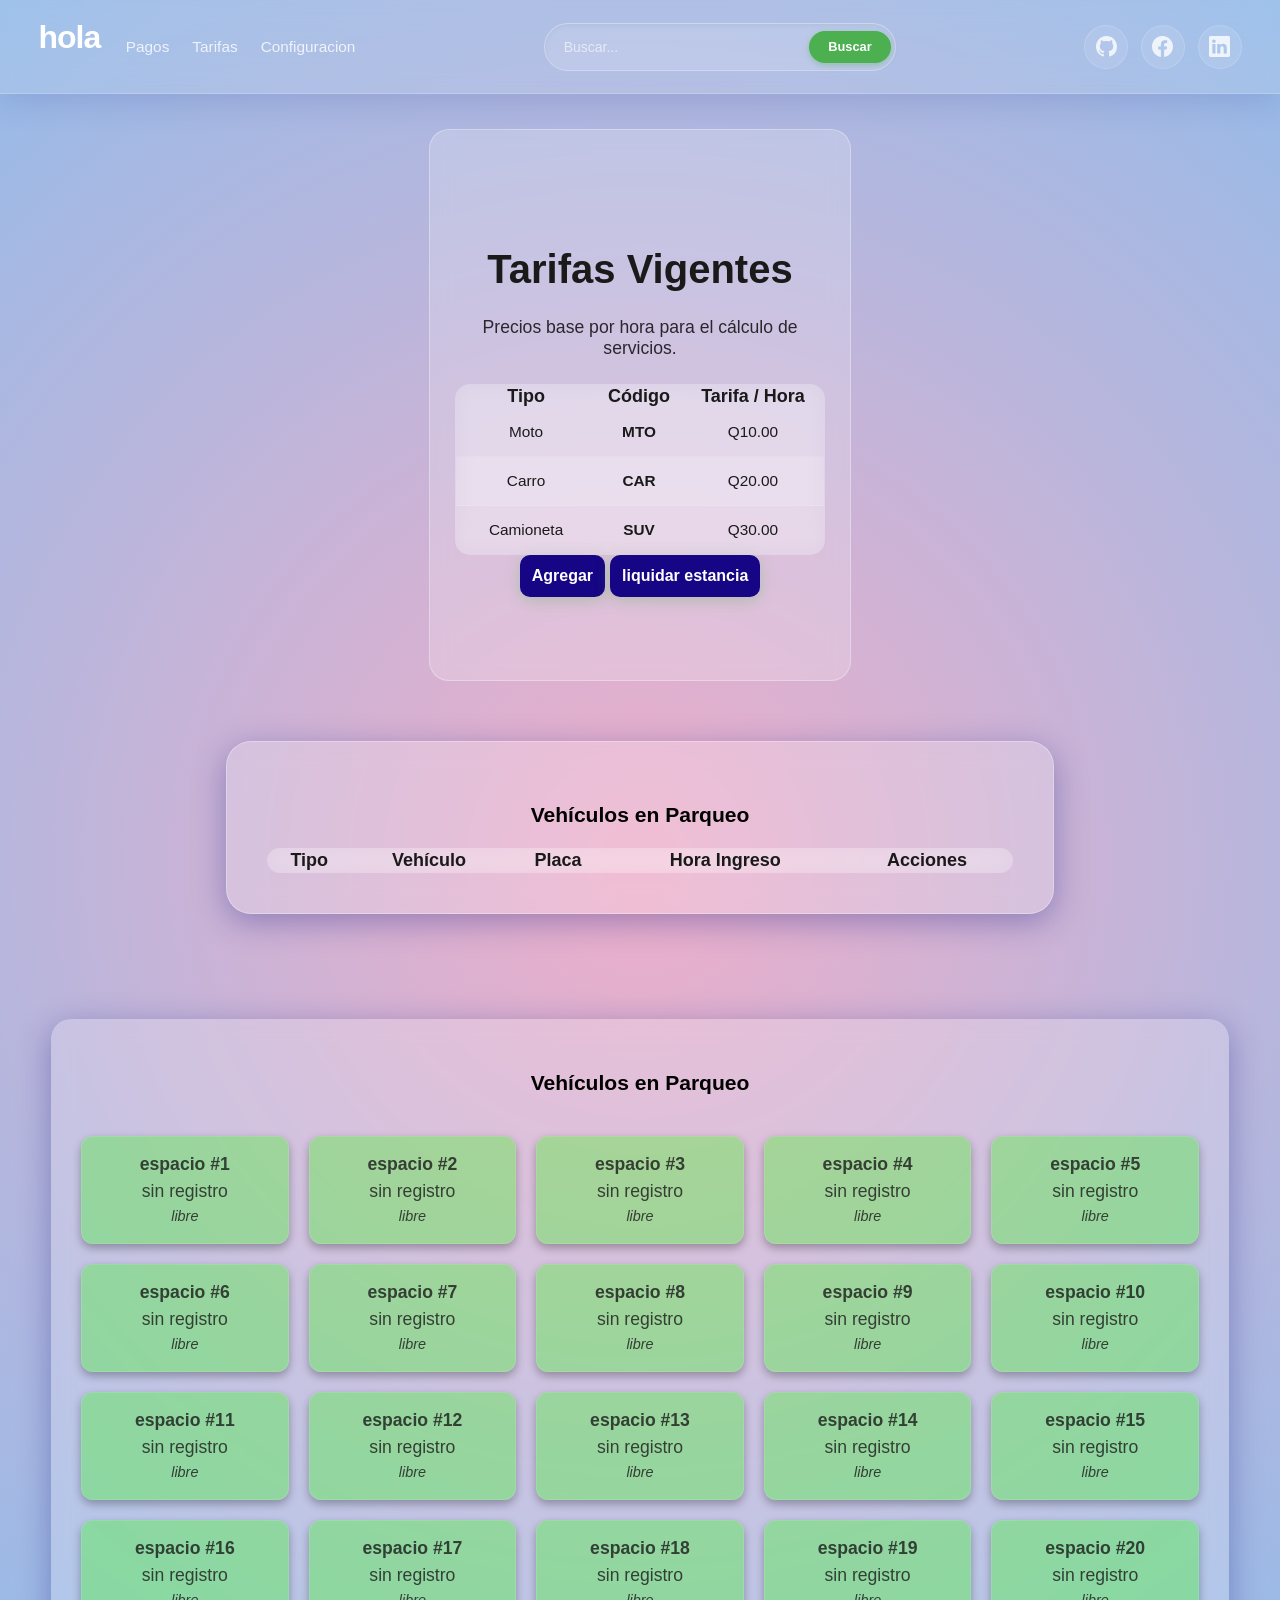
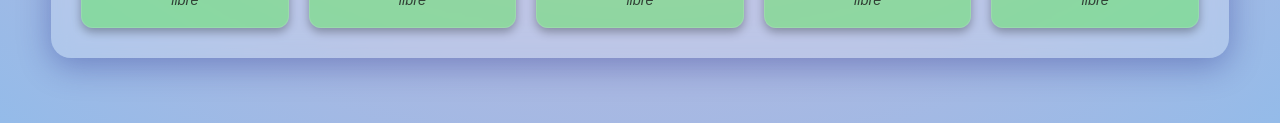
==== commit c3a7676f: "feat: :art: diseño de los contenedores principales del index" ====
--- a/index.html
+++ b/index.html
@@ -149,7 +149,7 @@
         </div>
 
         <!-- TABLA DE REGISTROS ACTIVOS -->
-        <div class="contenedor-principal">
+        <div class="contenedor-principal1">
             <div class="contenedor" id="tabla">
                 <h3>Vehículos en Parqueo</h3>
                 <table class="diseño" id="tablaVehiculos">
--- a/css/style.css
+++ b/css/style.css
@@ -5,7 +5,7 @@
     --shadow: 0 0 clamp(10px, 2vw, 20px) rgba(0, 0, 0, 0.2);
 }
 html, body {
-    scroll-behavior: auto !important; /* Desactiva scroll suave global */
+    scroll-behavior: auto !important; 
 }
 body {
     margin: 0;
@@ -143,9 +143,6 @@
     font-size: clamp(1.5rem, 2.5vw, 2.2rem);
     font-weight: 800;
     margin: 0;
-    background: linear-gradient(45deg, #ffffff, #e0e0e0);
-    -webkit-background-clip: text;
-    -webkit-text-fill-color: transparent;
     letter-spacing: -1px;
 }
 
@@ -245,8 +242,8 @@
 }
 
 .buscador button:hover {
-    background-color: #43a047;
-    box-shadow: 0 4px 12px rgba(76, 175, 80, 0.6);
+    background-color: #4387a0;
+    box-shadow: 0 4px 12px rgba(76, 163, 175, 0.6);
     transform: scale(1.03);
 }
 
@@ -270,9 +267,9 @@
 }
 
 .iconos-sociales img {
-    width: 50%; /* Se adapta al tamaño del contenedor circular */
+    width: 50%; 
     height: auto;
-    filter: invert(1); /* Convierte iconos negros a blancos si es necesario */
+    filter: invert(1); 
     opacity: 0.8;
     transition: all 0.3s ease;
 }
--- a/css/pagos.css
+++ b/css/pagos.css
@@ -8,6 +8,13 @@
 
 .contenedor-principal {
     width: 100%;
+    display: flex;
+    justify-content: center;
+    padding: clamp(10px, 3vw, 20px);
+    box-sizing: border-box;
+}
+.contenedor-principal1 {
+    width: 70%;
     display: flex;
     justify-content: center;
     padding: clamp(10px, 3vw, 20px);
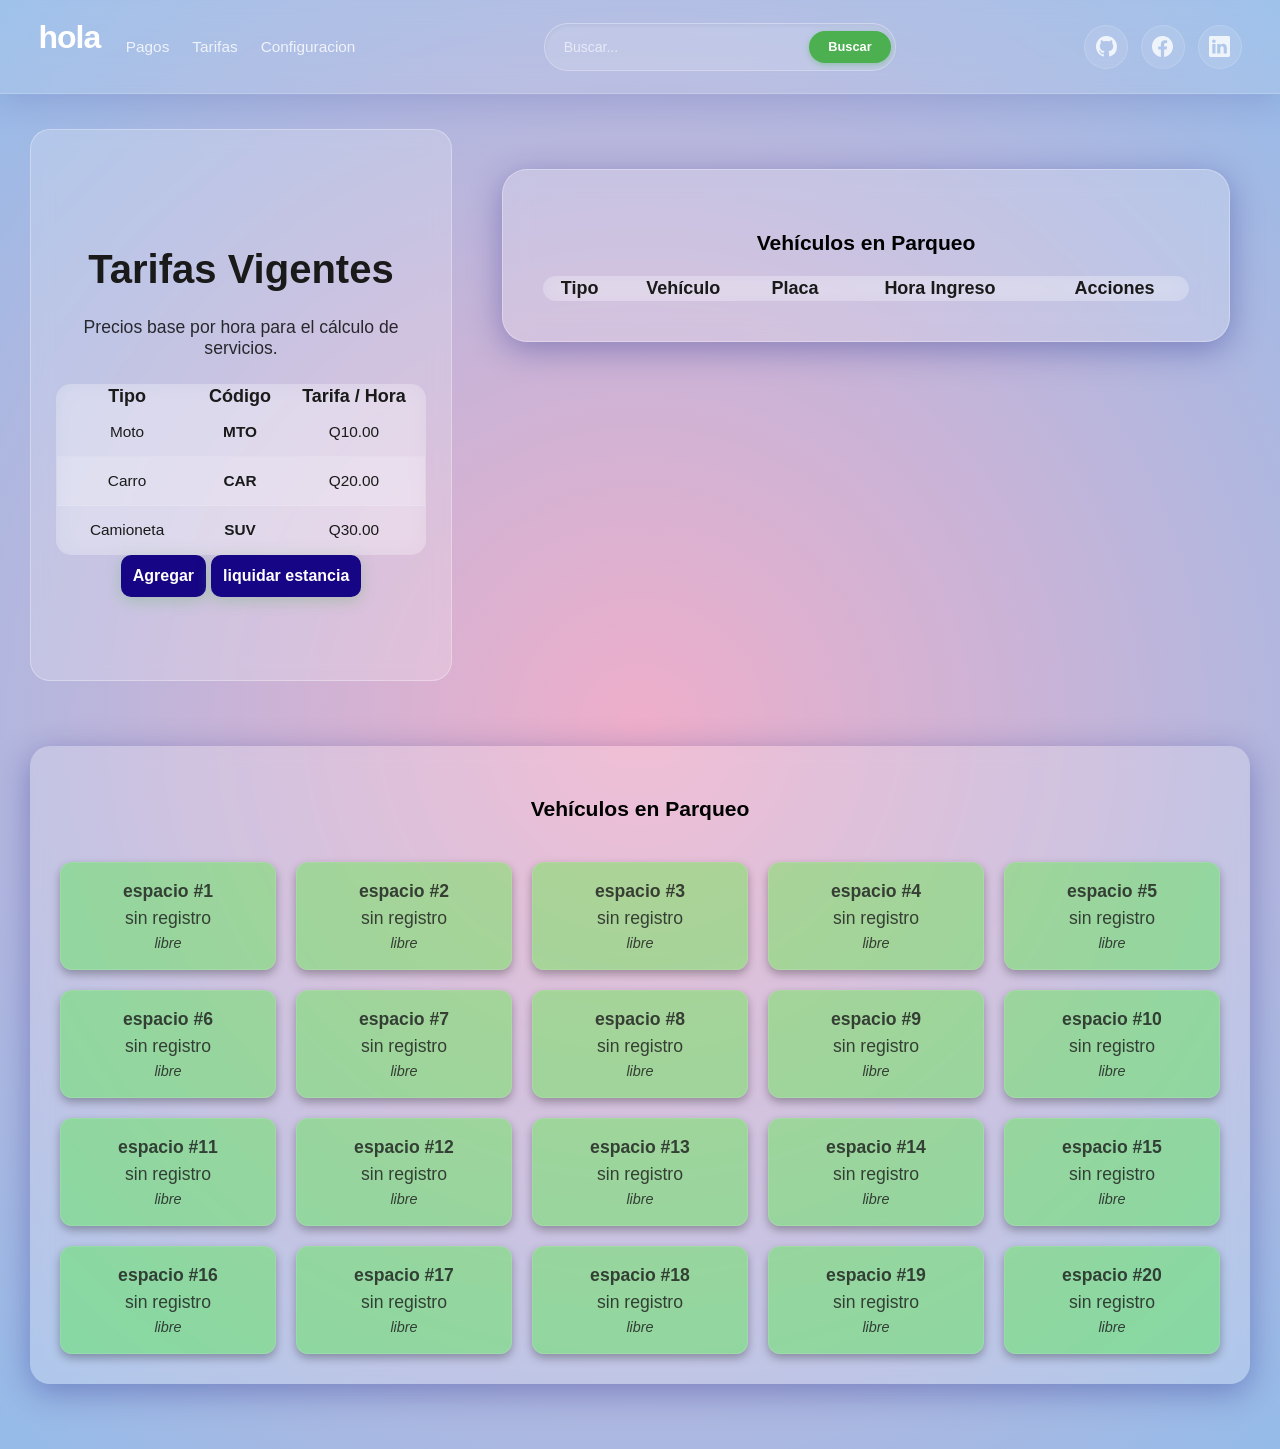
==== commit 8fd60b1b: "feat: :art: mejora estetica para ver en el header el nombre de usuario" ====
--- a/index.html
+++ b/index.html
@@ -15,7 +15,7 @@
     <nav class="navbar">
         <div class="nav-container">
             <div class="iconos">
-                <h1 class="logo">hola</h1>
+                <h1 class="logo" id="Bienvenido">hola</h1>
             </div>
             <ul class="nav-links">
                 <li><a href="/pagos.html">pagos</a></li>
--- a/css/style.css
+++ b/css/style.css
@@ -19,17 +19,6 @@
     overflow-x: hidden; /* Evita scroll horizontal indeseado */
 }
 
-/* ================== Login ========================== */
-.main-login {
-    display: flex;
-    justify-content: center;
-    align-items: center;
-    width: 100%;
-    height: 100%;
-    min-height: 100vh;
-    padding: clamp(10px, 2vw, 20px); /* Padding de seguridad en bordes */
-    box-sizing: border-box;
-}
 
 .container {
     display: flex;
@@ -37,12 +26,13 @@
     justify-content: center;
     align-items: center;
     width: clamp(300px, 90vw, 400px); 
-    height: auto; /* Mejor auto que fijo para evitar cortes */
+    height: auto; 
     min-height: clamp(300px, 60vh, 500px);
     background-color: var(--glass-bg);
     border-radius: clamp(10px, 2vw, 20px);
     box-shadow: var(--shadow);
     backdrop-filter: blur(10px);
+    flex: 1 1 300px; 
     text-align: center;
     overflow: hidden; /* Contener hijos */
     padding: clamp(10px, 2vw, 20px);
@@ -59,55 +49,6 @@
     width: 100%;
     height: 100%;
     object-fit: contain;
-}
-
-.informacion {
-    display: flex;
-    flex-direction: column;
-    padding: clamp(10px, 3vw, 20px);
-    text-align: center;
-    width: 100%;
-    box-sizing: border-box;
-}
-
-.formulario-login {
-    display: flex;
-    flex-direction: column;
-    gap: clamp(10px, 2vh, 15px);
-    margin-top: clamp(10px, 3vh, 20px);
-    width: clamp(70%, 90%, 100%);
-    margin-left: auto;
-    margin-right: auto;
-    align-items: center;
-}
-
-.formulario-login input {
-    width: 100%;
-    padding: clamp(8px, 1.5vw, 12px);
-    border: none;
-    border-radius: clamp(4px, 1vw, 8px);
-    background-color: rgba(255, 255, 255, 0.3);
-    box-shadow: 0 0 5px rgba(0, 0, 0, 0.4);
-    /* Fuente responsive dentro del input */
-    font-size: clamp(14px, 1.2vw, 16px); 
-    box-sizing: border-box;
-}
-
-.formulario-login button {
-    padding: clamp(8px, 1.5vw, 12px) clamp(15px, 3vw, 25px);
-    border: none;
-    border-radius: clamp(4px, 1vw, 8px);
-    background-color: #6b7dd59b;
-    color: white;
-    font-size: clamp(14px, 1.2vw, 16px);
-    cursor: pointer;
-    transition: background-color 0.3s ease;
-    width: 100%; /* Botón full width en móviles se ve mejor */
-    max-width: 200px;
-}
-
-.formulario-login button:hover {
-    background-color: #1a10da;
 }
 
 
@@ -293,14 +234,13 @@
     justify-content: center;
     align-items: flex-start; 
     width: 100%;
-    height: auto;
-    gap: clamp(10px, 2vw, 20px);
-    flex-wrap: wrap;
-    margin-bottom: clamp(20px, 5vh, 50px);
-    padding: 0 clamp(10px, 2vw, 20px);
-    box-sizing: border-box;
-}
-
+    max-width: 1400px; 
+    margin: 0 auto clamp(20px, 5vh, 50px) auto; 
+    padding: 0 clamp(15px, 3vw, 30px);
+    gap: clamp(15px, 2.5vw, 30px); 
+    flex-wrap: wrap; 
+    box-sizing: border-box;
+}
 /* diseño de la tabla */
 .diseño {
     width: 100%;
--- a/css/pagos.css
+++ b/css/pagos.css
@@ -14,11 +14,12 @@
     box-sizing: border-box;
 }
 .contenedor-principal1 {
-    width: 70%;
+    width: 100%;
     display: flex;
     justify-content: center;
     padding: clamp(10px, 3vw, 20px);
     box-sizing: border-box;
+    flex: 2 1 700px; 
 }
 
 #tabla {
--- a/css/mediaQuerys.css
+++ b/css/mediaQuerys.css
@@ -1,4 +1,3 @@
-
 /* ================== MEDIA QUERIES ================== */
 
 /* Tablets y pantallas medianas (menos de 900px) */
@@ -7,12 +6,12 @@
         /* Reducimos a 3 columnas */
         grid-template-columns: repeat(3, 1fr);
     }
-    
+
     .navbar {
         flex-direction: column;
         gap: 10px;
     }
-    
+
     .nav-container {
         width: 100%;
         justify-content: center;
@@ -26,8 +25,10 @@
         align-items: center;
     }
 
-    #modificaciones, .container-principal {
-        width: 95%; /* Ocupar casi todo el ancho */
+    #modificaciones,
+    .container-principal {
+        width: 95%;
+        /* Ocupar casi todo el ancho */
         margin-bottom: 20px;
     }
 
@@ -44,11 +45,11 @@
     .buscador input {
         width: 60%;
     }
-    
+
     .iconos-sociales {
         margin-top: 10px;
     }
-    
+
     .nav-links {
         flex-wrap: wrap;
         justify-content: center;
@@ -61,7 +62,7 @@
         /* 1 sola columna */
         grid-template-columns: 1fr;
     }
-    
+
     .formulario-login button {
         width: 100%;
     }
@@ -85,11 +86,30 @@
 
     .buscador {
         width: 100%;
-        max-width: 400px; /* No deja que se haga gigante en tablets */
+        max-width: 400px;
+        /* No deja que se haga gigante en tablets */
         justify-content: space-between;
     }
 
     .buscador input {
-        flex-grow: 1; /* El input toma todo el espacio disponible en móvil */
+        flex-grow: 1;
+        /* El input toma todo el espacio disponible en móvil */
     }
 }
+
+/* --- Mapeo Responsive para pantallas muy pequeñas --- */
+@media (max-width: 1024px) {
+    .main {
+        /* En tablets o pantallas pequeñas, si se reduce el espacio, 
+           ambos tomarán el 100% y caerán uno abajo del otro limpiamente */
+        flex-direction: column;
+        align-items: center;
+    }
+
+    .conteiner,
+    .contenedor-principal1 {
+        max-width: 100%;
+        /* Se adaptan por completo al ancho disponible */
+        flex: 1 1 100%;
+    }
+}
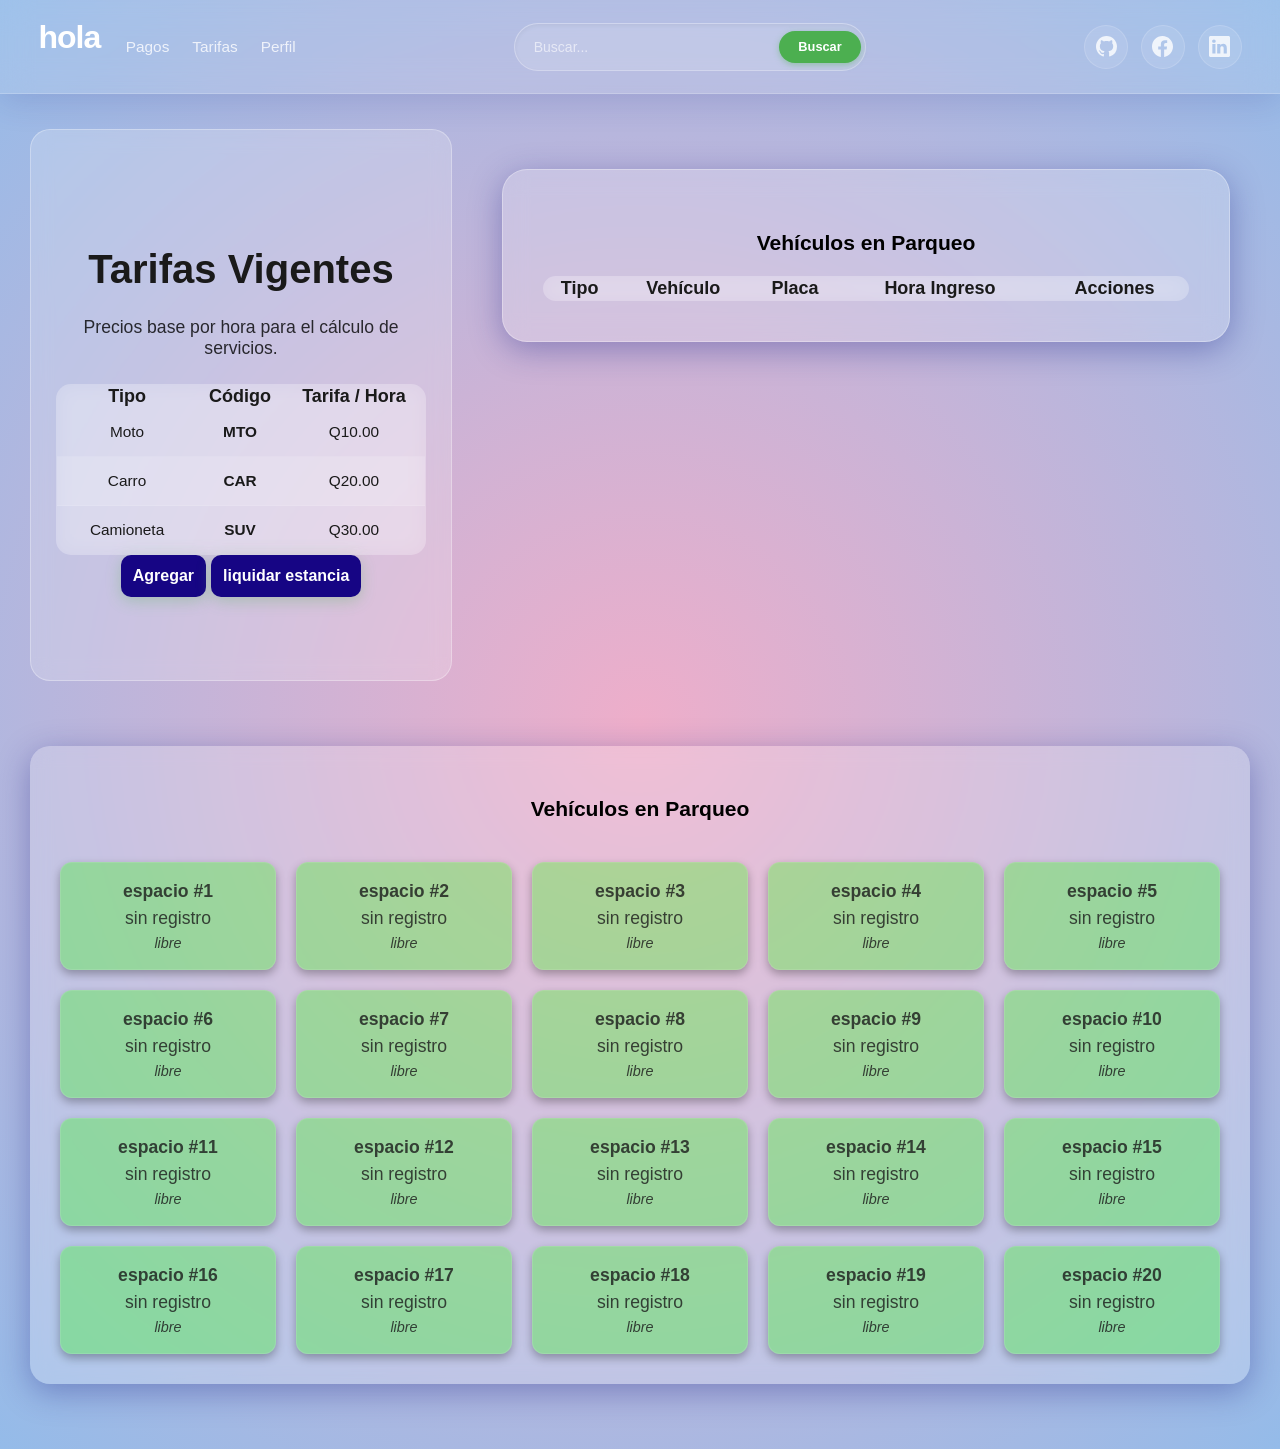
==== commit 529dcc2b: "feat: :sparkles: `Creación de una nueva página y mejoras estéticas en el encabezado (header).`" ====
--- a/index.html
+++ b/index.html
@@ -20,7 +20,7 @@
             <ul class="nav-links">
                 <li><a href="/pagos.html">pagos</a></li>
                 <li><a href="#tarifas">Tarifas</a></li>
-                <li><a href="#">configuracion</a></li>
+                <li><a href="/perfil.html">perfil</a></li>
             </ul>
         </div>
 
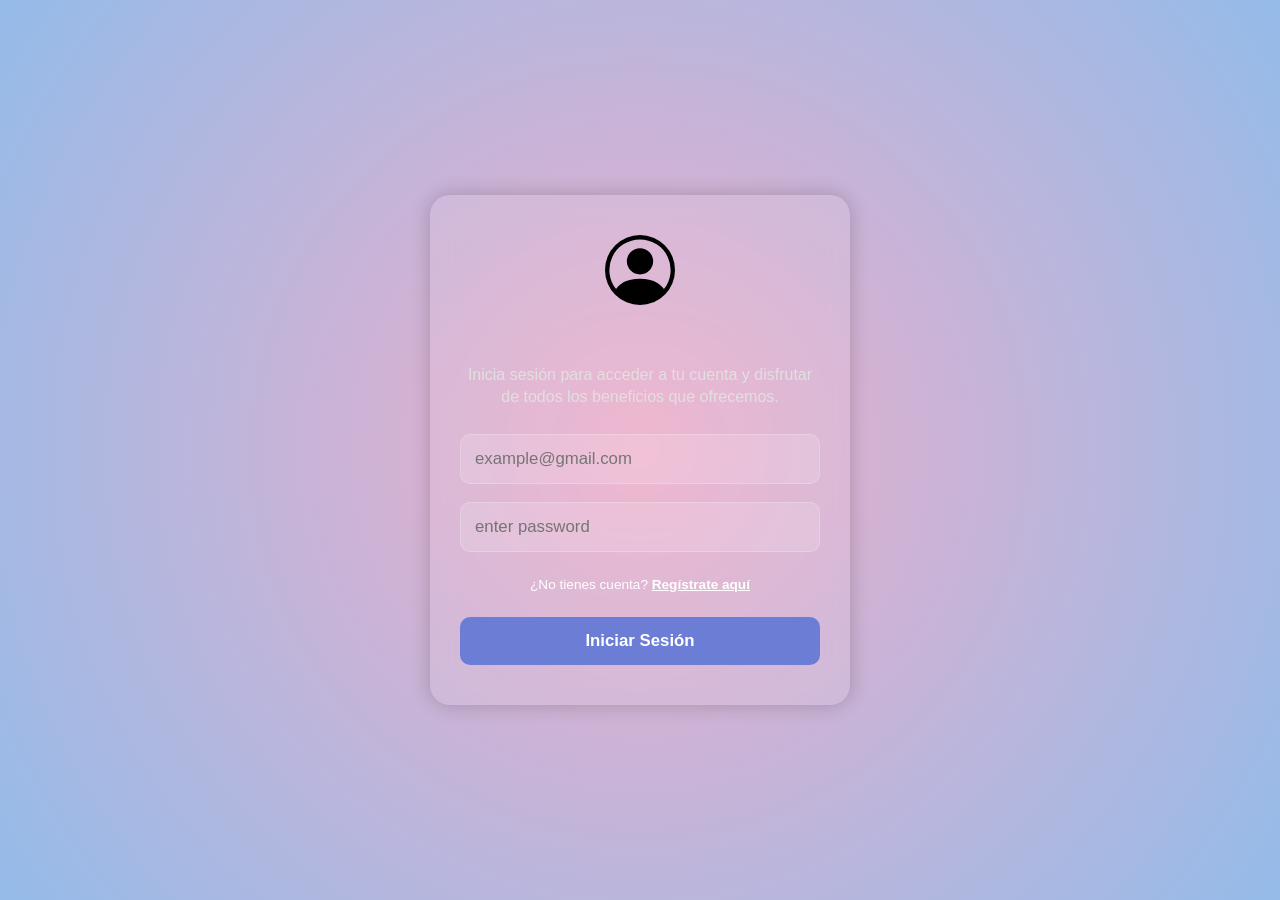
==== commit 3ae24bda: "feat: :sparkles: Validacion de usuario logeado mejora de links" ====
--- a/index.html
+++ b/index.html
@@ -5,9 +5,9 @@
     <meta charset="UTF-8">
     <meta name="viewport" content="width=device-width, initial-scale=1.0">
     <title>Campus Parking || Campus land</title>
-    <link rel="stylesheet" href="/css/style.css">
-    <link rel="stylesheet" href="/css/pagos.css">
-    <link rel="stylesheet" href="/css/mediaQuerys.css">
+    <link rel="stylesheet" href="./css/style.css">
+    <link rel="stylesheet" href="./css/pagos.css">
+    <link rel="stylesheet" href="./css/mediaQuerys.css">
 </head>
 
 <body>
@@ -15,12 +15,12 @@
     <nav class="navbar">
         <div class="nav-container">
             <div class="iconos">
-                <h1 class="logo" id="Bienvenido">hola</h1>
+                <h1 class="logo" id="Bienvenido">CampusParking</h1>
             </div>
             <ul class="nav-links">
-                <li><a href="/pagos.html">pagos</a></li>
+                <li><a href="./pagos.html">pagos</a></li>
                 <li><a href="#tarifas">Tarifas</a></li>
-                <li><a href="/perfil.html">perfil</a></li>
+                <li><a href="./perfil.html">perfil</a></li>
             </ul>
         </div>
 
@@ -32,9 +32,9 @@
         </form>
 
         <div class="iconos-sociales">
-            <a href=""><img src="/imagenes/iconos/github.svg" alt="github"></a>
-            <a href=""><img src="/imagenes/iconos/facebook.svg" alt="facebook"></a>
-            <a href=""><img src="/imagenes/iconos/linkedin.svg" alt="linkedin"></a>
+            <a href=""><img src="./imagenes/iconos/github.svg" alt="github"></a>
+            <a href=""><img src="./imagenes/iconos/facebook.svg" alt="facebook"></a>
+            <a href=""><img src="./imagenes/iconos/linkedin.svg" alt="linkedin"></a>
         </div>
     </nav>
 </header>
@@ -171,10 +171,10 @@
                             <td>08:15 AM</td> <!-- Ejemplo de hora real -->
                             <td>
                                 <a href="#modificar" class="btn-scroll">
-                                    <img src="/imagenes/iconos/pencil.svg" alt="editar" width="18">
+                                    <img src="./imagenes/iconos/pencil.svg" alt="editar" width="18">
                                 </a>
                                 <button class="btn-borrar">
-                                    <img src="/imagenes/iconos/trash.svg" alt="eliminar" width="18">
+                                    <img src="./imagenes/iconos/trash.svg" alt="eliminar" width="18">
                                 </button>
                             </td>
                         </tr>
@@ -187,10 +187,10 @@
                             <td>09:45 AM</td>
                             <td>
                                 <a href="#modificar" class="btn-scroll">
-                                    <img src="/imagenes/iconos/pencil.svg" alt="editar" width="18">
+                                    <img src="./imagenes/iconos/pencil.svg" alt="editar" width="18">
                                 </a>
                                 <button class="btn-borrar">
-                                    <img src="/imagenes/iconos/trash.svg" alt="eliminar" width="18">
+                                    <img src="./imagenes/iconos/trash.svg" alt="eliminar" width="18">
                                 </button>
                             </td>
                         </tr>
@@ -203,10 +203,10 @@
                             <td>10:30 AM</td>
                             <td>
                                 <a href="#modificar" class="btn-scroll">
-                                    <img src="/imagenes/iconos/pencil.svg" alt="editar" width="18">
+                                    <img src="./imagenes/iconos/pencil.svg" alt="editar" width="18">
                                 </a>
                                 <button class="btn-borrar">
-                                    <img src="/imagenes/iconos/trash.svg" alt="eliminar" width="18">
+                                    <img src="./imagenes/iconos/trash.svg" alt="eliminar" width="18">
                                 </button>
                             </td>
                         </tr>
@@ -325,7 +325,8 @@
 
         </div>
     </section>
-    <script src="/javascript/index.js"></script>
+    <script src="./javascript/index.js"></script>
+    <script src="./javascript/Validacion.js"></script>
 
 </body>
 
